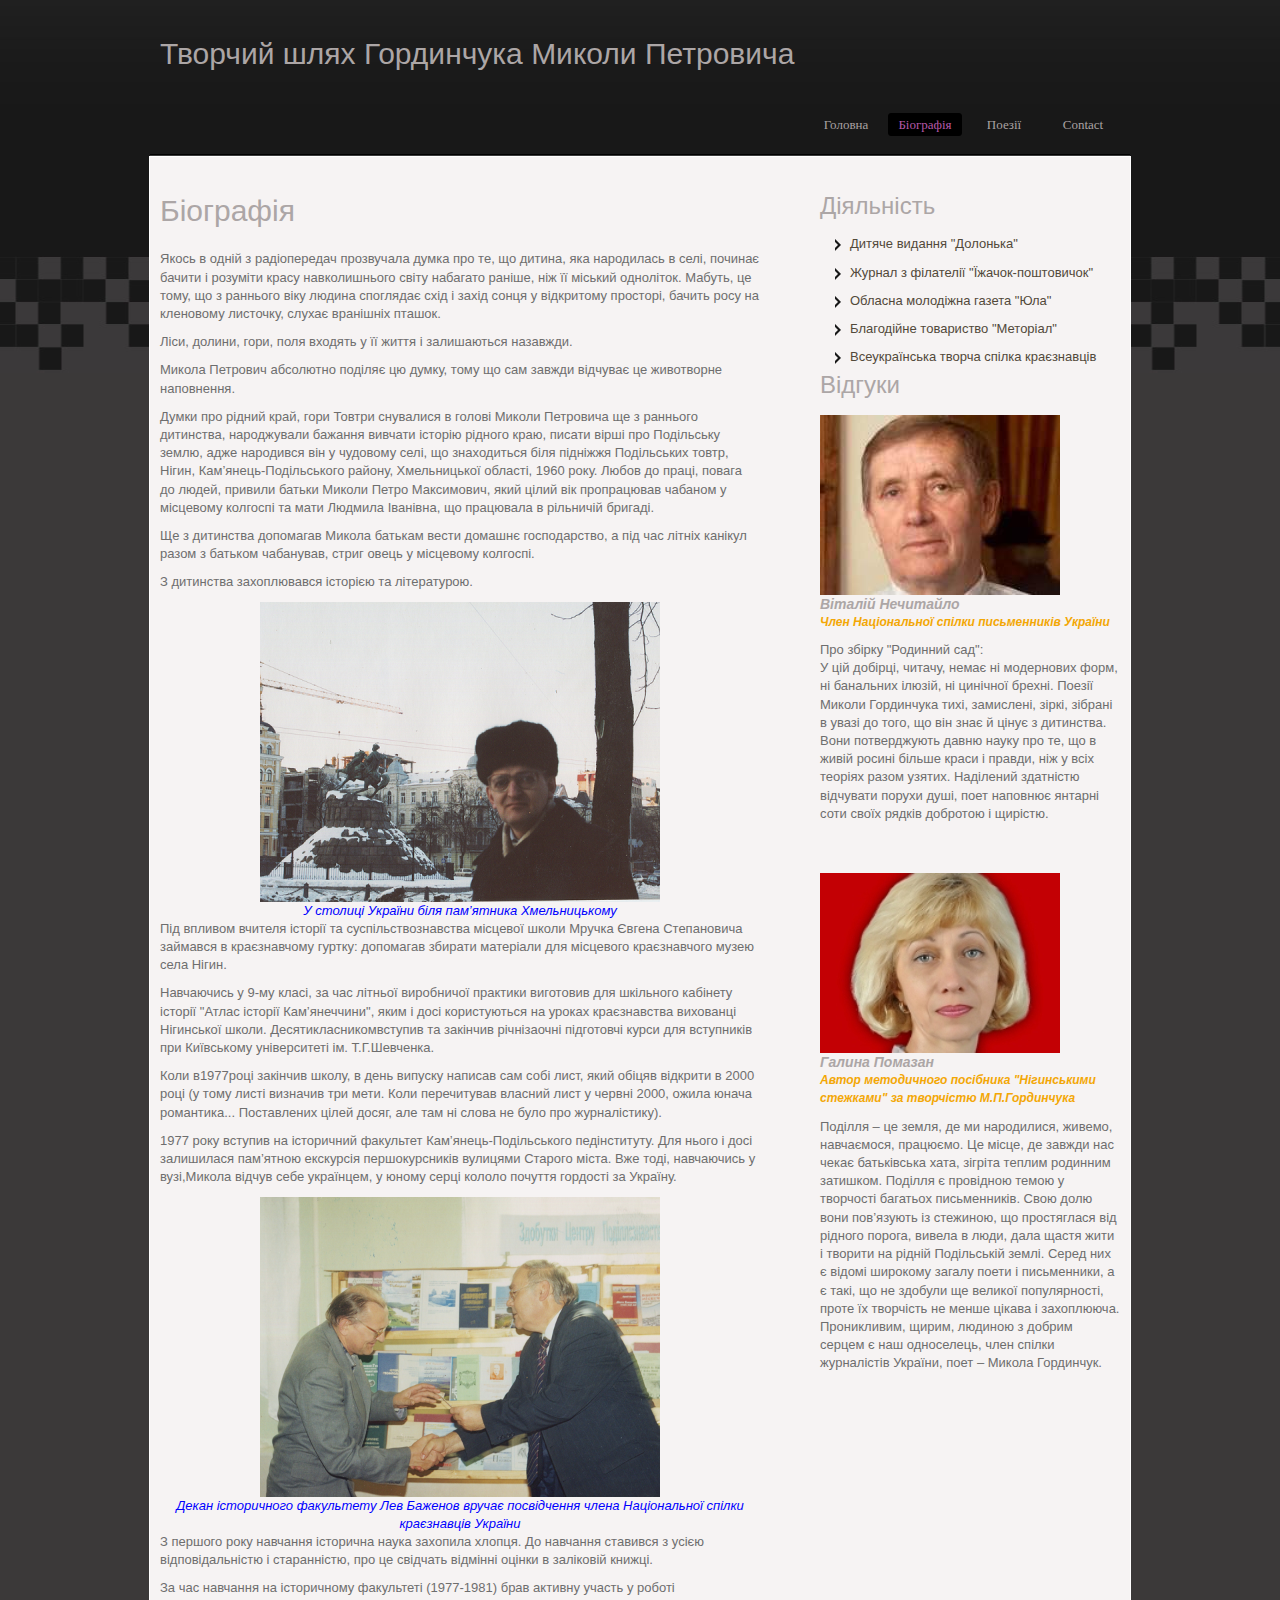
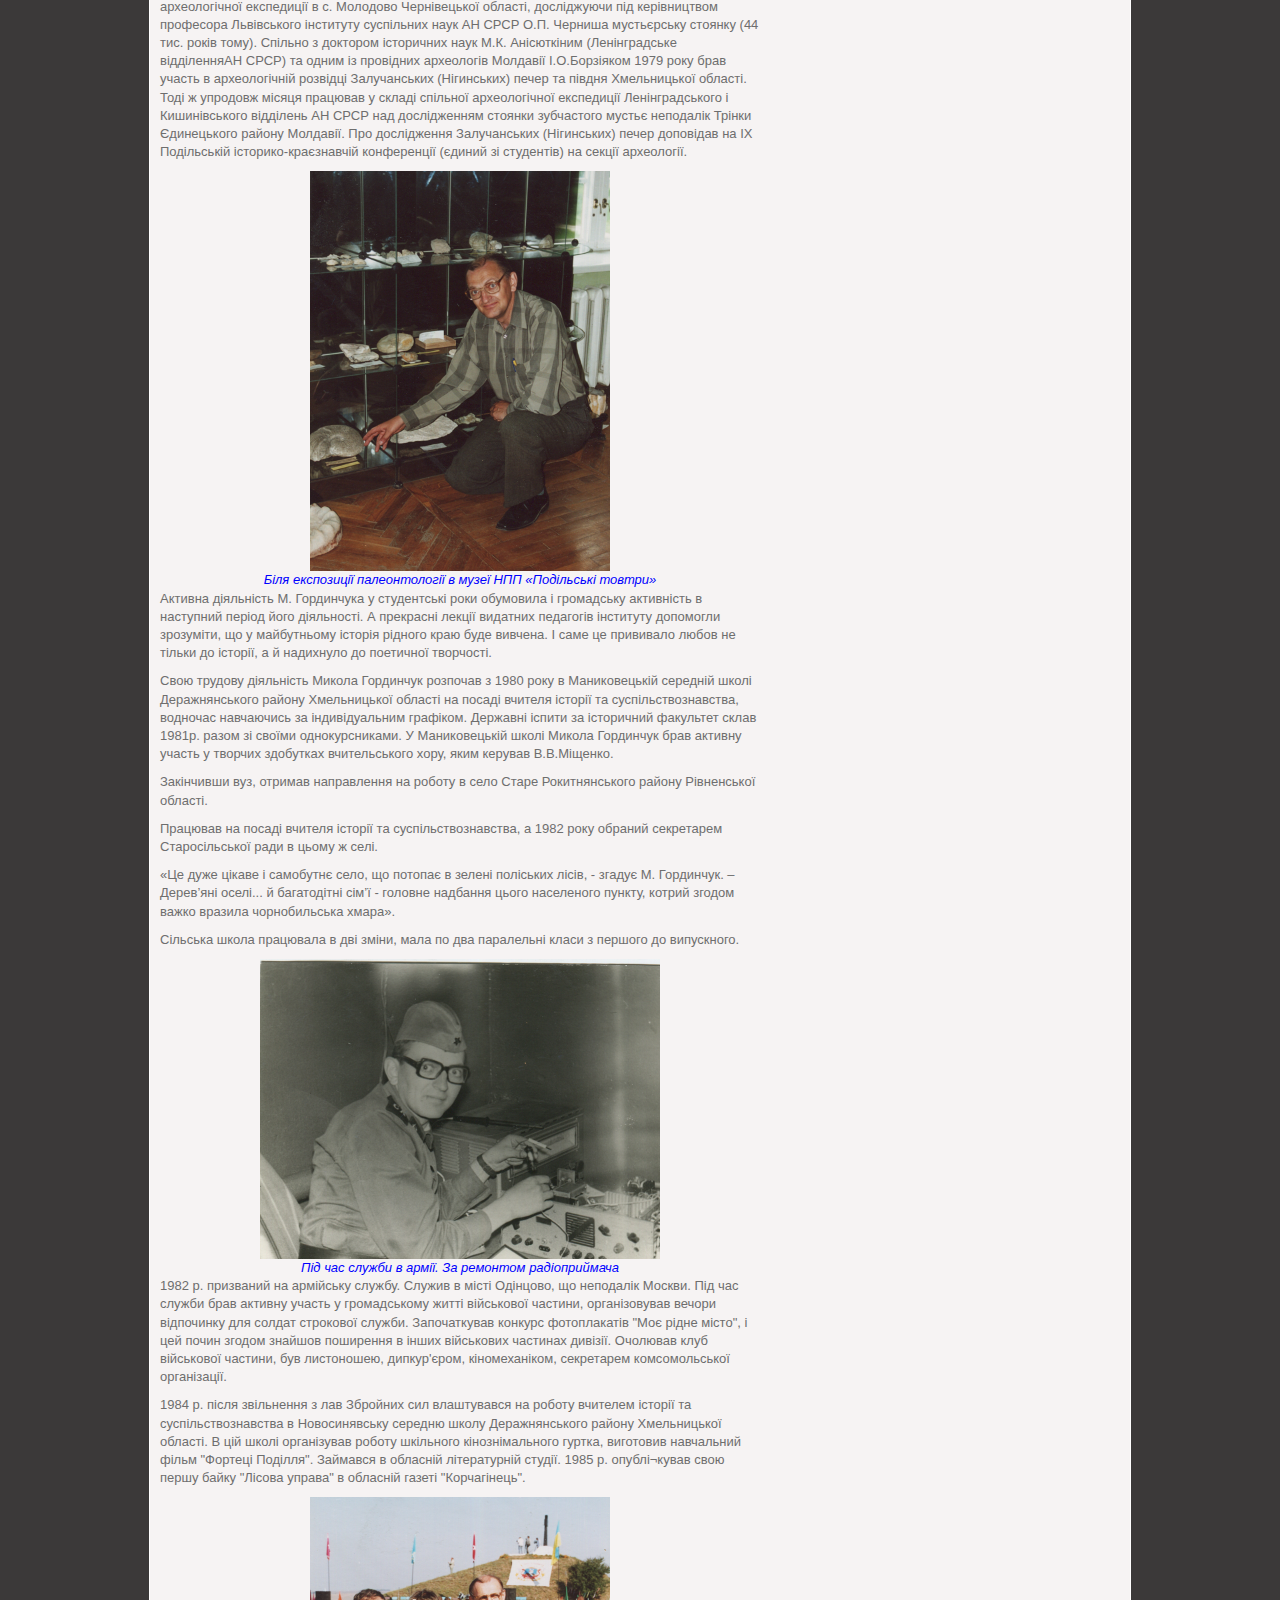
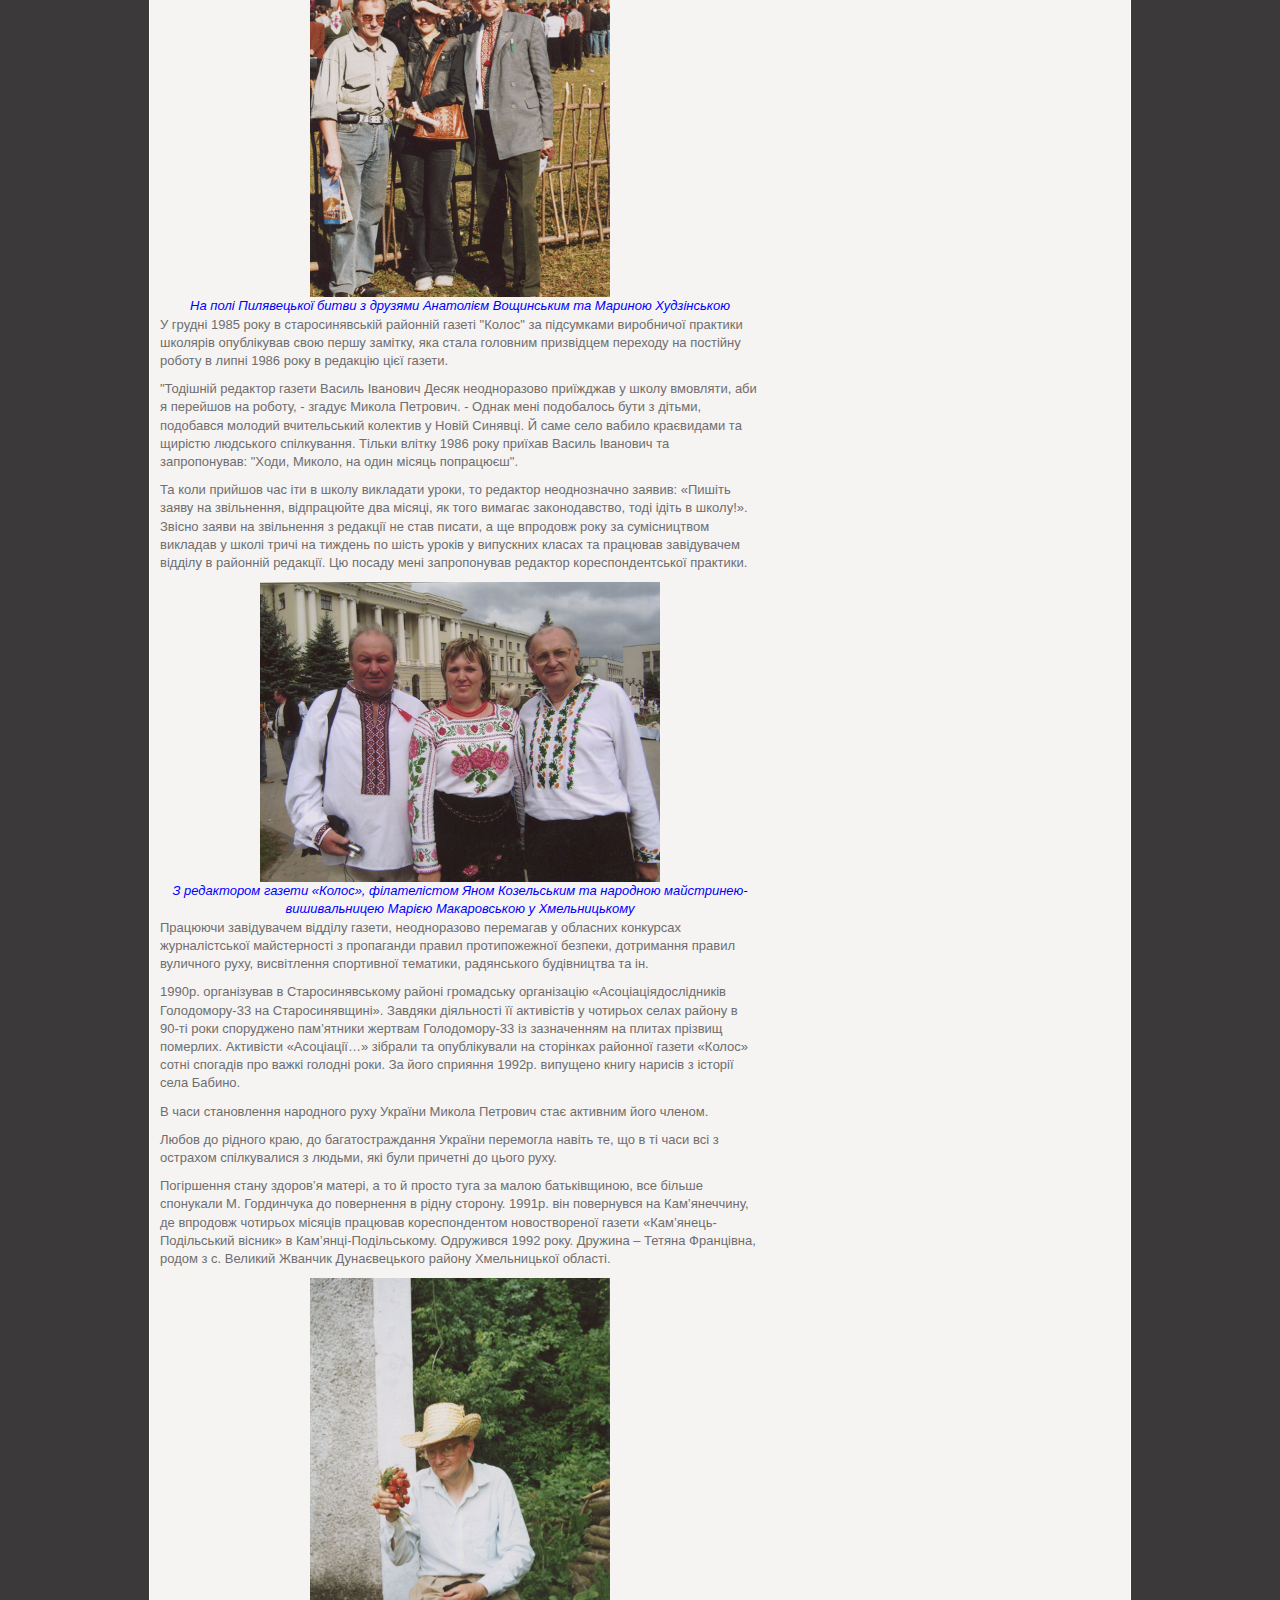
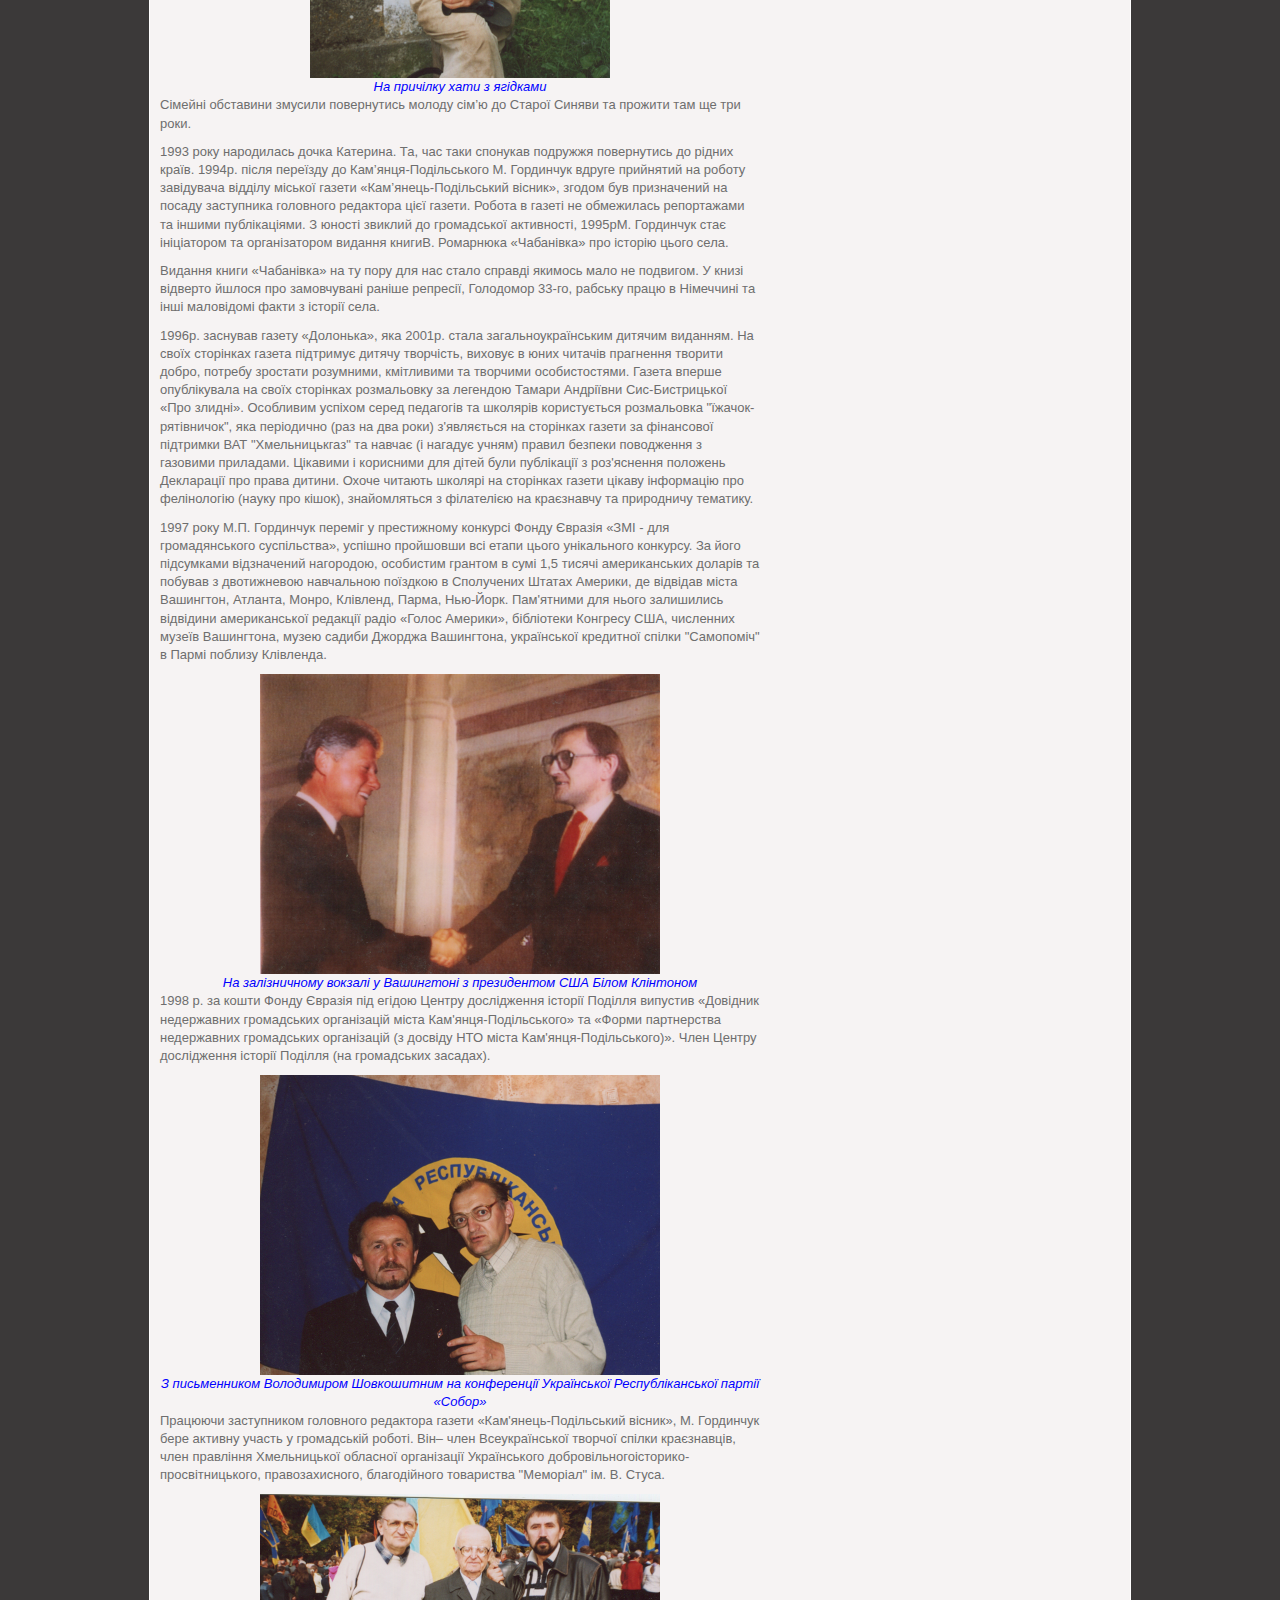
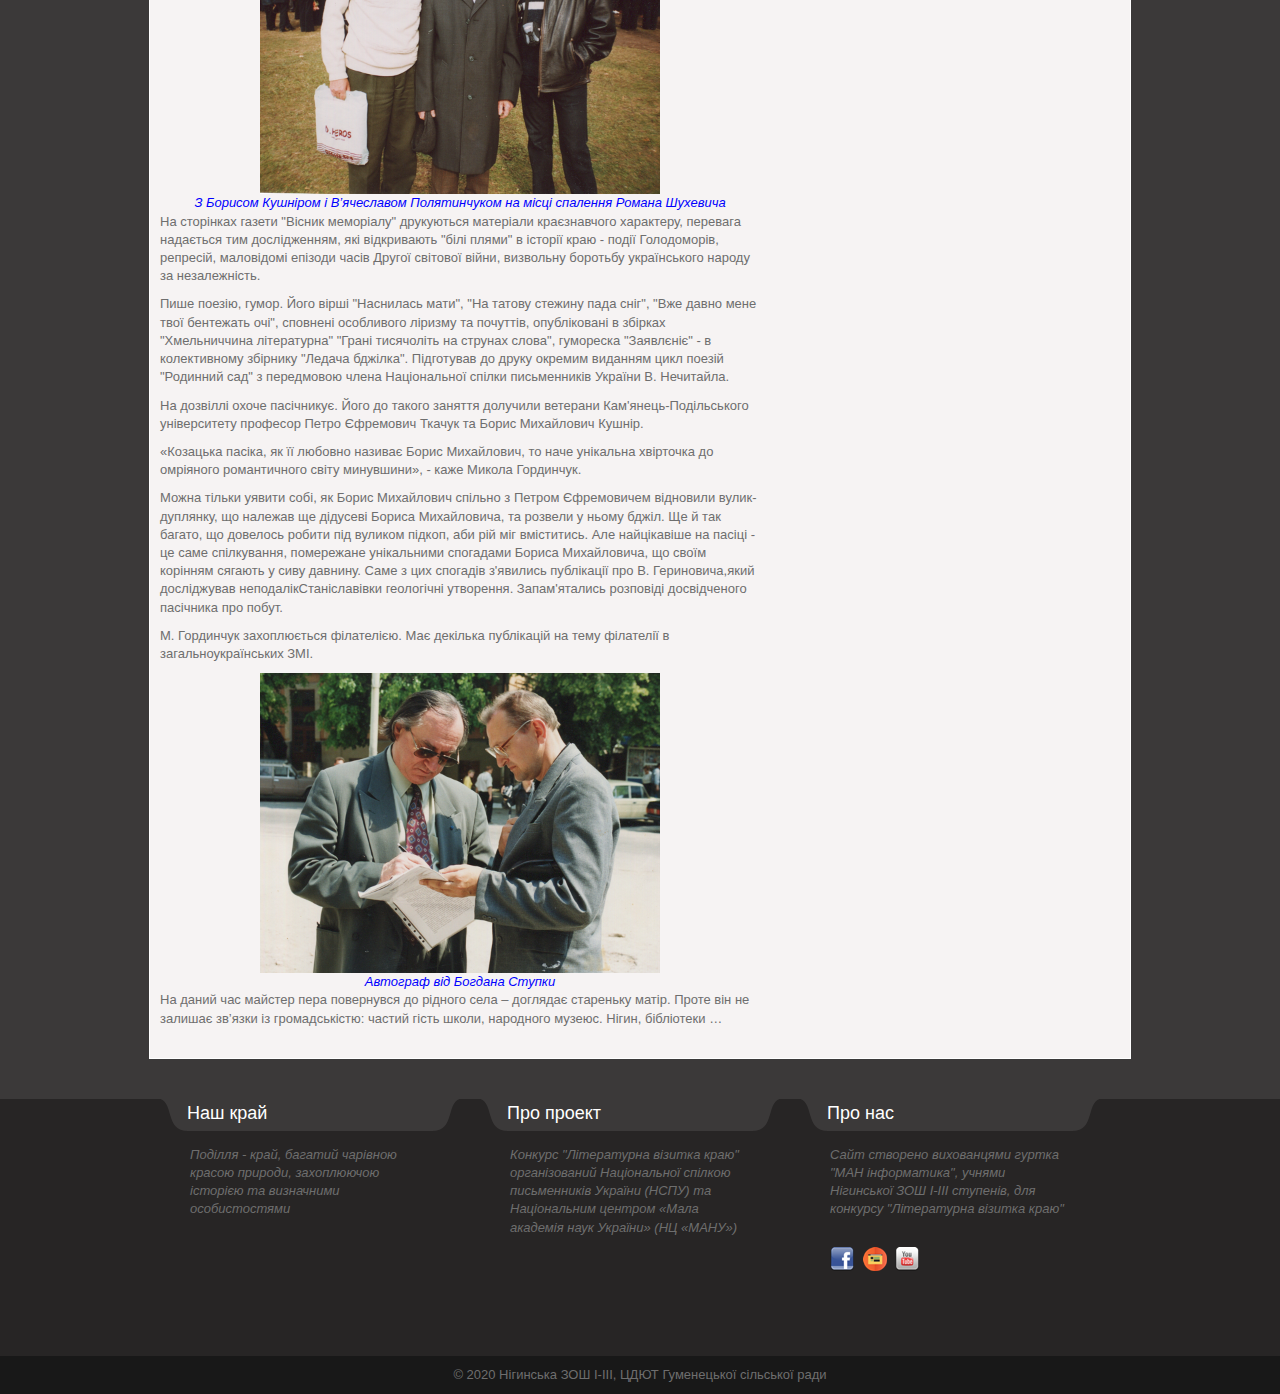
==== biography.html @ 3ac8b20b "init" ====
<!DOCTYPE html PUBLIC "-//W3C//DTD XHTML 1.0 Transitional//EN" "http://www.w3.org/TR/xhtml1/DTD/xhtml1-transitional.dtd">
<html xmlns="http://www.w3.org/1999/xhtml">

<head>
    <meta http-equiv="Content-Type" content="text/html; charset=utf-8" />
    <title>Літературна візитка краю</title>
    <link rel="icon" href="16_122653.png" type="image/x-icon">
    <meta name="keywords" content="" />
    <meta name="description" content="" />
    <link href="css/templatemo_style.css" rel="stylesheet" type="text/css" />
    <!-- templatemo 358 carousel -->
    <!-- 
Carousel Template 
http://www.templatemo.com/preview/templatemo_358_carousel 
-->
    <script type="text/javascript" src="js/jquery-1-4-2.min.js"></script>
    <!--script type="text/javascript" src="/jqueryui/js/jquery-ui-1.7.2.custom.min.js"></script-->
    <script type="text/javascript" src="js/jquery-ui.min.js"></script>
    <script type="text/javascript" src="js/showhide.js"></script>
    <script type="text/JavaScript" src="js/jquery.mousewheel.js"></script>

    <link rel="stylesheet" type="text/css" href="css/ddsmoothmenu.css" />

    <script type="text/javascript" src="js/jquery.min.js"></script>
    <script type="text/javascript" src="js/ddsmoothmenu.js">
        /***********************************************
         * Smooth Navigational Menu- (c) Dynamic Drive DHTML code library (www.dynamicdrive.com)
         * This notice MUST stay intact for legal use
         * Visit Dynamic Drive at http://www.dynamicdrive.com/ for full source code
         ***********************************************/
    </script>

    <script type="text/javascript">
        ddsmoothmenu.init({
            mainmenuid: "templatemo_menu", //menu DIV id
            orientation: 'h', //Horizontal or vertical menu: Set to "h" or "v"
            classname: 'ddsmoothmenu', //class added to menu's outer DIV
            //customtheme: ["#1c5a80", "#18374a"],
            contentsource: "markup" //"markup" or ["container_id", "path_to_menu_file"]
        })
    </script>

</head>

<body id="subpage">

    <div id="templatemo_header_wrapper">
        <div id="site_title">
            <h2>Творчий шлях Гординчука Миколи Петровича</h2>
        </div>
        <div id="templatemo_menu" class="ddsmoothmenu">
            <ul>
                <li><a href="index.html">Головна</a></li>
                <li><a href="biography.html" class="selected">Біографія</a> </li>
                <li><a href="Poesii.html">Поезії</a></li>

                <li><a href="contact.html">Contact</a></li>
            </ul>
            <br style="clear: left" />
        </div>
        <!-- end of templatemo_menu -->
        <div class="cleaner"></div>
    </div>
    <!-- END of templatemo_header_wrapper -->

    <div id="templatemo_main">

        <div id="content">
            <h2>Біографія</h2>
            <p>Якось в одній з радіопередач прозвучала думка про те, що дитина, яка народилась в селі, починає бачити і розуміти красу навколишнього світу набагато раніше, ніж її міський одноліток. Мабуть, це тому, що з раннього віку людина споглядає схід
                і захід сонця у відкритому просторі, бачить росу на кленовому листочку, слухає вранішніх пташок.</p>
            <p>Ліси, долини, гори, поля входять у її життя і залишаються назавжди. </p>
            <p>Микола Петрович абсолютно поділяє цю думку, тому що сам завжди відчуває це животворне наповнення.</p>
            <p> Думки про рідний край, гори Товтри снувалися в голові Миколи Петровича ще з раннього дитинства, народжували бажання вивчати історію рідного краю, писати вірші про Подільську землю, адже народився він у чудовому селі, що знаходиться біля підніжжя
                Подільських товтр, Нігин, Кам’янець-Подільського району, Хмельницької області, 1960 року. Любов до праці, повага до людей, привили батьки Миколи Петро Максимович, який цілий вік пропрацював чабаном у місцевому колгоспі та мати Людмила
                Іванівна, що працювала в рільничій бригаді.</p>
            <p>Ще з дитинства допомагав Микола батькам вести домашнє господарство, а під час літніх канікул разом з батьком чабанував, стриг овець у місцевому колгоспі.</p>
            <p>З дитинства захоплювався історією та літературою.</p>
            <div id="foto"><img src="images/biography/10015.png" width="400" height="300" />
                <figcaption>У столиці України біля пам’ятника Хмельницькому</figcaption>
            </div>
            <p>Під впливом вчителя історії та суспільствознавства місцевої школи Мручка Євгена Степановича займався в краєзнавчому гуртку: допомагав збирати матеріали для місцевого краєзнавчого музею села Нігин.</p>
            <p>Навчаючись у 9-му класі, за час літньої виробничої практики виготовив для шкільного кабінету історії "Атлас історії Кам’янеччини", яким і досі користуються на уроках краєзнавства вихованці Нігинської школи. Десятикласникомвступив та закінчив
                річнізаочні підготовчі курси для вступників при Київському університеті ім. Т.Г.Шевченка.</p>
            <p>Коли в1977році закінчив школу, в день випуску написав сам собі лист, який обіцяв відкрити в 2000 році (у тому листі визначив три мети. Коли перечитував власний лист у червні 2000, ожила юнача романтика... Поставлених цілей досяг, але там ні
                слова не було про журналістику). </p>
            <p>1977 року вступив на історичний факультет Кам’янець-Подільського педінституту. Для нього і досі залишилася пам’ятною екскурсія першокурсників вулицями Старого міста. Вже тоді, навчаючись у вузі,Микола відчув себе українцем, у юному серці кололо
                почуття гордості за Україну.</p>
            <div id="foto"> <img src="images/biography/10017.png" width="400" height="300" />
                <figcaption>Декан історичного факультету Лев Баженов вручає посвідчення члена Національної спілки краєзнавців України</figcaption>
            </div>
            <p>З першого року навчання історична наука захопила хлопця. До навчання ставився з усією відповідальністю і старанністю, про це свідчать відмінні оцінки в заліковій книжці.</p>
            <p> За час навчання на історичному факультеті (1977-1981) брав активну участь у роботі археологічної експедиції в с. Молодово Чернівецької області, досліджуючи під керівництвом професора Львівського інституту суспільних наук АН СРСР О.П. Черниша
                мустьєрську стоянку (44 тис. років тому). Спільно з доктором історичних наук М.К. Анісюткіним (Ленінградське відділенняАН СРСР) та одним із провідних археологів Молдавії І.О.Борзіяком 1979 року брав участь в археологічній розвідці Залучанських
                (Нігинських) печер та півдня Хмельницької області. Тоді ж упродовж місяця працював у складі спільної археологічної експедиції Ленінградського і Кишинівського відділень АН СРСР над дослідженням стоянки зубчастого мустьє неподалік Трінки
                Єдинецького району Молдавії. Про дослідження Залучанських (Нігинських) печер доповідав на ІХ Подільській історико-краєзнавчій конференції (єдиний зі студентів) на секції археології.</p>
            <div id="foto"> <img src="images/biography/10018.png" width="300" height="400" />
                <figcaption>Біля експозиції палеонтології в музеї НПП «Подільські товтри»</figcaption>
            </div>
            <p> Активна діяльність М. Гординчука у студентські роки обумовила і громадську активність в наступний період його діяльності. А прекрасні лекції видатних педагогів інституту допомогли зрозуміти, що у майбутньому історія рідного краю буде вивчена.
                І саме це прививало любов не тільки до історії, а й надихнуло до поетичної творчості.</p>
            <p>Свою трудову діяльність Микола Гординчук розпочав з 1980 року в Маниковецькій середній школі Деражнянського району Хмельницької області на посаді вчителя історії та суспільствознавства, водночас навчаючись за індивідуальним графіком. Державні
                іспити за історичний факультет склав 1981р. разом зі своїми однокурсниками. У Маниковецькій школі Микола Гординчук брав активну участь у творчих здобутках вчительського хору, яким керував В.В.Міщенко.</p>
            <p>Закінчивши вуз, отримав направлення на роботу в село Старе Рокитнянського району Рівненської області.</p>
            <p>Працював на посаді вчителя історії та суспільствознавства, а 1982 року обраний секретарем Старосільської ради в цьому ж селі.</p>
            <p>«Це дуже цікаве і самобутнє село, що потопає в зелені поліських лісів, - згадує М. Гординчук. – Дерев’яні оселі... й багатодітні сім’ї - головне надбання цього населеного пункту, котрий згодом важко вразила чорнобильська хмара».</p>
            <p>Сільська школа працювала в дві зміни, мала по два паралельні класи з першого до випускного.</p>
            <div id="foto"> <img src="images/biography/10019.png" width="400" height="300" />
                <figcaption>Під час служби в армії. За ремонтом радіоприймача</figcaption>
            </div>
            <p>1982 р. призваний на армійську службу. Служив в місті Одінцово, що неподалік Москви. Під час служби брав активну участь у громадському житті військової частини, організовував вечори відпочинку для солдат строкової служби. Започаткував конкурс
                фотоплакатів "Моє рідне місто", і цей почин згодом знайшов поширення в інших військових частинах дивізії. Очолював клуб військової частини, був листоношею, дипкур'єром, кіномеханіком, секретарем комсомольської організації.</p>
            <p>1984 р. після звільнення з лав Збройних сил влаштувався на роботу вчителем історії та суспільствознавства в Новосинявську середню школу Деражнянського району Хмельницької області. В цій школі організував роботу шкільного кінознімального гуртка,
                виготовив навчальний фільм "Фортеці Поділля". Займався в обласній літературній студії. 1985 р. опублі¬кував свою першу байку "Лісова управа" в обласній газеті "Корчагінець".</p>
            <div id="foto"> <img src="images/biography/10028.png" width="300" height="400" />
                <figcaption>На полі Пилявецької битви з друзями Анатолієм Вощинським та Мариною Худзінською</figcaption>
            </div>
            <p>У грудні 1985 року в старосинявській районній газеті "Колос" за підсумками виробничої практики школярів опублікував свою першу замітку, яка стала головним призвідцем переходу на постійну роботу в липні 1986 року в редакцію цієї газети.</p>
            <p>"Тодішній редактор газети Василь Іванович Десяк неодноразово приїжджав у школу вмовляти, аби я перейшов на роботу, - згадує Микола Петрович. - Однак мені подобалось бути з дітьми, подобався молодий вчительський колектив у Новій Синявці. Й
                саме село вабило краєвидами та щирістю людського спілкування. Тільки влітку 1986 року приїхав Василь Іванович та запропонував: "Ходи, Миколо, на один місяць попрацюєш".</p>
            <p>Та коли прийшов час іти в школу викладати уроки, то редактор неоднозначно заявив: «Пишіть заяву на звільнення, відпрацюйте два місяці, як того вимагає законодавство, тоді ідіть в школу!». Звісно заяви на звільнення з редакції не став писати,
                а ще впродовж року за сумісництвом викладав у школі тричі на тиждень по шість уроків у випускних класах та працював завідувачем відділу в районній редакції. Цю посаду мені запропонував редактор кореспондентської практики.
            </p>
            <div id="foto"> <img src="images/biography/10036.png" width="400" height="300" />
                <figcaption>З редактором газети «Колос», філателістом Яном Козельським та народною майстринею-вишивальницею Марією Макаровською у Хмельницькому</figcaption>
            </div>
            <p>Працюючи завідувачем відділу газети, неодноразово перемагав у обласних конкурсах журналістської майстерності з пропаганди правил протипожежної безпеки, дотримання правил вуличного руху, висвітлення спортивної тематики, радянського будівництва
                та ін.</p>
            <p>1990р. організував в Старосинявському районі громадську організацію «Асоціаціядослідників Голодомору-33 на Старосинявщині». Завдяки діяльності її активістів у чотирьох селах району в 90-ті роки споруджено пам’ятники жертвам Голодомору-33 із
                зазначенням на плитах прізвищ померлих. Активісти «Асоціації…» зібрали та опублікували на сторінках районної газети «Колос» сотні спогадів про важкі голодні роки. За його сприяння 1992р. випущено книгу нарисів з історії села Бабино.
            </p>
            <p>В часи становлення народного руху України Микола Петрович стає активним його членом.</p>
            <p>Любов до рідного краю, до багатостраждання України перемогла навіть те, що в ті часи всі з острахом спілкувалися з людьми, які були причетні до цього руху.
            </p>
            <p>Погіршення стану здоров’я матері, а то й просто туга за малою батьківщиною, все більше спонукали М. Гординчука до повернення в рідну сторону. 1991р. він повернувся на Кам’янеччину, де впродовж чотирьох місяців працював кореспондентом новоствореної
                газети «Кам’янець-Подільський вісник» в Кам’янці-Подільському. Одружився 1992 року. Дружина – Тетяна Францівна, родом з с. Великий Жванчик Дунаєвецького району Хмельницької області. </p>
            <div id="foto"> <img src="images/biography/10037.png" width="300" height="400" />
                <figcaption>На причілку хати з ягідками</figcaption>
            </div>
            <p>Сімейні обставини змусили повернутись молоду сім’ю до Старої Синяви та прожити там ще три роки.</p>
            <p>1993 року народилась дочка Катерина. Та, час таки спонукав подружжя повернутись до рідних країв. 1994р. після переїзду до Кам’янця-Подільського М. Гординчук вдруге прийнятий на роботу завідувача відділу міської газети «Кам’янець-Подільський
                вісник», згодом був призначений на посаду заступника головного редактора цієї газети. Робота в газеті не обмежилась репортажами та іншими публікаціями. З юності звиклий до громадської активності, 1995рМ. Гординчук стає ініціатором та організатором
                видання книгиВ. Ромарнюка «Чабанівка» про історію цього села.</p>
            <p>Видання книги «Чабанівка» на ту пору для нас стало справді якимось мало не подвигом. У книзі відверто йшлося про замовчувані раніше репресії, Голодомор 33-го, рабську працю в Німеччині та інші маловідомі факти з історії села.</p>
            <p>1996р. заснував газету «Долонька», яка 2001р. стала загальноукраїнським дитячим виданням. На своїх сторінках газета підтримує дитячу творчість, виховує в юних читачів прагнення творити добро, потребу зростати розумними, кмітливими та творчими
                особистостями. Газета вперше опублікувала на своїх сторінках розмальовку за легендою Тамари Андріївни Сис-Бистрицької «Про злидні». Особливим успіхом серед педагогів та школярів користується розмальовка "їжачок-рятівничок", яка періодично
                (раз на два роки) з'являється на сторінках газети за фінансової підтримки ВАТ "Хмельницькгаз" та навчає (і нагадує учням) правил безпеки поводження з газовими приладами. Цікавими і корисними для дітей були публікації з роз'яснення положень
                Декларації про права дитини. Охоче читають школярі на сторінках газети цікаву інформацію про фелінологію (науку про кішок), знайомляться з філателією на краєзнавчу та природничу тематику.</p>
            <p>1997 року М.П. Гординчук переміг у престижному конкурсі Фонду Євразія «ЗМІ - для громадянського суспільства», успішно пройшовши всі етапи цього унікального конкурсу. За його підсумками відзначений нагородою, особистим грантом в сумі 1,5 тисячі
                американських доларів та побував з двотижневою навчальною поїздкою в Сполучених Штатах Америки, де відвідав міста Вашингтон, Атланта, Монро, Клівленд, Парма, Нью-Йорк. Пам'ятними для нього залишились відвідини американської редакції радіо
                «Голос Америки», бібліотеки Конгресу США, численних музеїв Вашингтона, музею садиби Джорджа Вашингтона, української кредитної спілки "Самопоміч" в Пармі поблизу Клівленда.</p>
            <div id="foto"> <img src="images/biography/10029.png" width="400" height="300" />
                <figcaption>На залізничному вокзалі у Вашингтоні з президентом США Білом Клінтоном</figcaption>
            </div>
            <p>1998 р. за кошти Фонду Євразія під егідою Центру дослідження історії Поділля випустив «Довідник недержавних громадських організацій міста Кам'янця-Подільського» та «Форми партнерства недержавних громадських організацій (з досвіду НТО міста
                Кам'янця-Подільського)». Член Центру дослідження історії Поділля (на громадських засадах).</p>
            <div id="foto"> <img src="images/biography/10030.png" width="400" height="300" />
                <figcaption>З письменником Володимиром Шовкошитним на конференції Української Республіканської партії «Собор»</figcaption>
            </div>
            <p>Працюючи заступником головного редактора газети «Кам'янець-Подільський вісник», М. Гординчук бере активну участь у громадській роботі. Він‒ член Всеукраїнської творчої спілки краєзнавців, член правління Хмельницької обласної організації Українського
                добровільногоісторико-просвітницького, правозахисного, благодійного товариства "Меморіал" ім. В. Стуса.</p>
            <div id="foto"> <img src="images/biography/10031.png" width="400" height="300" />
                <figcaption>З Борисом Кушніром і В’ячеславом Полятинчуком на місці спалення Романа Шухевича</figcaption>
            </div>
            <p>На сторінках газети "Вісник меморіалу" друкуються матеріали краєзнавчого характеру, перевага надається тим дослідженням, які відкривають "білі плями" в історії краю - події Голодоморів, репресій, маловідомі епізоди часів Другої світової війни,
                визвольну боротьбу українського народу за незалежність.</p>
            <p>Пише поезію, гумор. Його вірші "Наснилась мати", "На татову стежину пада сніг", "Вже давно мене твої бентежать очі", сповнені особливого ліризму та почуттів, опубліковані в збірках "Хмельниччина літературна" "Грані тисячоліть на струнах слова",
                гумореска "Заявлєніє" - в колективному збірнику "Ледача бджілка". Підготував до друку окремим виданням цикл поезій "Родинний сад" з передмовою члена Національної спілки письменників України В. Нечитайла.</p>
            <p>На дозвіллі охоче пасічникує. Його до такого заняття долучили ветерани Кам'янець-Подільського університету професор Петро Єфремович Ткачук та Борис Михайлович Кушнір.</p>
            <p>«Козацька пасіка, як її любовно називає Борис Михайлович, то наче унікальна хвірточка до омріяного романтичного світу минувшини», - каже Микола Гординчук.</p>
            <p>Можна тільки уявити собі, як Борис Михайлович спільно з Петром Єфремовичем відновили вулик-дуплянку, що належав ще дідусеві Бориса Михайловича, та розвели у ньому бджіл. Ще й так багато, що довелось робити під вуликом підкоп, аби рій міг вміститись.
                Але найцікавіше на пасіці - це саме спілкування, помережане унікальними спогадами Бориса Михайловича, що своїм корінням сягають у сиву давнину. Саме з цих спогадів з'явились публікації про В. Гериновича,який досліджував неподалікСтаніславівки
                геологічні утворення. Запам'ятались розповіді досвідченого пасічника про побут.</p>
            <p>М. Гординчук захоплюється філателією. Має декілька публікацій на тему філателії в загальноукраїнських ЗМІ.</p>
            <div id="foto"> <img src="images/biography/10034.png" width="400" height="300" />
                <figcaption>Автограф від Богдана Ступки</figcaption>
            </div>
            <p>На даний час майстер пера повернувся до рідного села – доглядає стареньку матір. Проте він не залишає зв’язки із громадськістю: частий гість школи, народного музеюс. Нігин, бібліотеки …</p>


        </div>
        <div id="sidebar">
            <h3>Діяльність</h3>
            <ul class="templatemo_list">
                <li><a href="#">Дитяче видання "Долонька"</a></li>
                <li><a href="#">Журнал з філателії "Їжачок-поштовичок"</a></li>
                <li><a href="#">Обласна молодіжна газета "Юла"</a></li>
                <li><a href="#">Благодійне товариство "Меторіал"</a></li>
                <li><a href="#">Всеукраїнська творча спілка краєзнавців</a></li>
            </ul>


            <div class="about_box">
                <h3>Відгуки</h3>
                <img src="images/Нечитайло.jpg" alt="Нечитайло" />

                <h4>Віталій Нечитайло</h4>
                <p class="position">Член Національної спілки письменників України</p>
                <p>Про збірку "Родинний сад": <br/> У цій добірці, читачу, немає ні модернових форм, ні банальних ілюзій, ні цинічної брехні. Поезії Миколи Гординчука тихі, замислені, зіркі, зібрані в увазі до того, що він знає й цінує з дитинства. Вони
                    потверджують давню науку про те, що в живій росині більше краси і правди, ніж у всіх теоріях разом узятих. Наділений здатністю відчувати порухи душі, поет наповнює янтарні соти своїх рядків добротою і щирістю.
                </p>
                <div class="cleaner"></div>
            </div>
            <div class="about_box">
                <img src="images/Помазан.jpg" alt="Помазан" />
                <h4>Галина Помазан</h4>
                <p class="position">Автор методичного посібника "Нігинськими стежками" за творчістю М.П.Гординчука</p>
                <p>Поділля – це земля, де ми народилися, живемо, навчаємося, працюємо. Це місце, де завжди нас чекає батьківська хата, зігріта теплим родинним затишком. Поділля є провідною темою у творчості багатьох письменників. Свою долю вони пов’язують
                    із стежиною, що простяглася від рідного порога, вивела в люди, дала щастя жити і творити на рідній Подільській землі. Серед них є відомі широкому загалу поети і письменники, а є такі, що не здобули ще великої популярності, проте їх
                    творчість не менше цікава і захоплююча. Проникливим, щирим, людиною з добрим серцем є наш односелець, член спілки журналістів України, поет – Микола Гординчук.
                </p>
                <div class="cleaner"></div>
            </div>


        </div>
        <!-- end of sidebar -->

        <div class="cleaner"></div>
    </div>
    <!-- END of templatemo_main -->

    <div id="templatemo_bottom_wrapper">
        <div id="templatemo_bottom">
            <div class="col one_third">
                <h4><span></span>Наш край</h4>
                <div class="bottom_box">
                    <p><i>Поділля - край, багатий чарівною красою природи, захоплюючою історією та визначними особистостями</i></p>
                </div>
            </div>
            <div class="col one_third">
                <h4><span></span>Про проект</h4>
                <div class="bottom_box">
                    <p> <i>Конкурс "Літературна візитка краю" організований Національної спілкою письменників України (НСПУ) та Національним центром «Мала академія наук України» (НЦ «МАНУ»)</i></p>
                </div>
            </div>
            <div class="col one_third no_margin_right">
                <h4><span></span>Про нас</h4>
                <div class="bottom_box">
                    <p><em>Сайт створено вихованцями гуртка "МАН інформатика", учнями Нігинської ЗОШ І-ІІІ ступенів,  для конкурсу "Літературна візитка краю"</em></p><br />
                    <div class="footer_social_button">
                        <a href="https://www.facebook.com/nigynschool/"><img src="images/facebook.png" title="facebook" alt="facebook" /></a>
                        <a href="http://nigynschool.pp.ua/"><img src="images/website.png" title="website" alt="website" /></a>
                        <a href="https://www.youtube.com/channel/UCG_VWEC6BAWhOvsT7ic1M4w/"><img src="images/youtube.png" title="youtube" alt="youtube" /></a>

                    </div>
                </div>
            </div>

            <div class="cleaner"></div>
        </div>
        <!-- END of tempatemo_bottom -->
    </div>
    <!-- END of tempatemo_bottom_wrapper -->

    <div id="templatemo_footer_wrapper">
        <div id="templatemo_footer">
            © 2020 Нігинська ЗОШ І-ІІІ, ЦДЮТ Гуменецької сільської ради
            <!-- Credit: www.templatemo.com -->
        </div>
        <!-- END of templatemo_footer_wrapper -->
    </div>
    <!-- END of templatemo_footer -->

</body>

</html>
---- css/templatemo_style.css ----
/* 
Carousel Template 
http://www.templatemo.com/preview/templatemo_358_carousel 
*/

body {
    margin: 0;
    padding: 0;
    color: #6e6e6e;
    font-family: Tahoma, Geneva, sans-serif;
    font-size: 13px;
    line-height: 1.4em;
    background-color: #3b3939;
    background-repeat: repeat-x;
    background-position: top;
}

#home {
    background-image: url(../images/templatemo_bg_homepage.jpg);
}

#subpage {
    background-image: url(../images/templatemo_bg_subpage.jpg);
}

a,
a:link,
a:visited {
    color: #7f0d0d;
    font-weight: normal;
    text-decoration: none;
}

a:hover {
    text-decoration: underline;
}

a.more {
    display: inline-block;
    padding-left: 12px;
    background: url(../images/templatemo_list.png) no-repeat 0 4px;
}

p {
    margin: 0 0 10px 0;
    padding: 0;
}

img {
    border: none;
}

blockquote {
    font-style: italic;
    margin: 0 0 0 10px;
}

cite {
    font-weight: bold;
    color: #000;
}

cite a,
cite a:link,
cite a:visited {
    font-size: 12px;
    text-decoration: none;
    font-style: normal;
}

cite span {
    font-weight: 400;
    color: #7f0d0d;
}

h1,
h2,
h3,
h4,
h5,
h6 {
    color: #aca6a6;
    font-weight: normal;
}

h1 {
    font-size: 48px;
    margin: 0 0 30px;
    padding: 5px 0
}

h2 {
    font-size: 30px;
    margin: 0 0 25px;
    padding: 5px 0
}

h3 {
    font-size: 24px;
    margin: 0 0 20px;
    padding: 0;
}

h4 {
    font-size: 18px;
    margin: 0 0 15px;
    padding: 0;
}

h5 {
    font-size: 16px;
    margin: 0 0 10px;
    padding: 0;
}

h6 {
    font-size: 12px;
    margin: 0 0 5px;
    padding: 0;
}

.cleaner {
    clear: both
}

.h10 {
    height: 10px
}

.h20 {
    height: 20px
}

.h30 {
    height: 30px
}

.h40 {
    height: 40px
}

.h50 {
    height: 50px
}

.divider {
    margin-bottom: 40px;
    padding-bottom: 20px;
    background: url(../images/templatemo_divider.png) repeat-x bottom;
}

.image_fl {
    float: left;
    margin: 3px 20px 5px 0
}

.image_fr {
    float: right;
    margin: 3px 0 5px 20px
}

.float_l {
    float: left
}

.float_r {
    float: right
}

.templatemo_list {
    margin: 10px 0 10px 15px;
    padding: 0;
    list-style: none;
}

.templatemo_list li {
    color: #52493a;
    margin: 0 0 10px 0;
    padding: 0 5px 0 15px;
    background: url(../images/templatemo_list.png) no-repeat scroll 0 4px;
}

.templatemo_list li a {
    color: #52493a;
    font-weight: normal;
}

.templatemo_list li a:hover {
    color: #52493a;
}

#templatemo_header_wrapper {
    width: 960px;
    margin: 0 auto;
    padding: 40px 10px 20px;
    background: url(../images/templatemo_header_dividier.png) repeat-x bottom
}

#templatemo_slider {
    width: 960px;
    margin: 0 auto;
    padding: 0 10px 10px;
}

#templatemo_main {
    width: 960px;
    margin: 0 auto;
    padding: 40px 10px 20px;
    background: #f6f3f3;
    border: 1px solid #fff;
    margin-bottom: 40px;
}

#content {
    float: left;
    width: 600px;
    padding-right: 20px;
}

#sidebar {
    float: right;
    width: 300px;
}

#templatemo_bottom_wrapper {
    width: 100%;
    background: #272525;
}

#templatemo_bottom {
    width: 960px;
    margin: 0 auto;
    padding: 0 10px 20px;
}

#templatemo_footer_wrapper {
    width: 100%;
    background: #181818;
}

#templatemo_footer {
    width: 960px;
    margin: 0 auto;
    padding: 10px;
    text-align: center;
}

#templatemo_footer a {
    color: #6e6e6e;
}

#site_title {
    float: left;
    padding-right: 50px;
}

#site_title h1 {
    margin: 0;
    padding: 0;
    color: #aca6a6;
}

#site_title h1 a {
    display: block;
    font-size: 12px;
    width: 150px;
    height: 45px;
    color: #acacac;
    text-indent: -10000px;
    background: url(../images/templatemo_logo.png) no-repeat center left;
}

#templatemo_menu {
    float: right
}

#slider-left-but {
    display: block;
    width: 30px;
    height: 30px;
    border: none;
    background: url(../images/templatemo_slider_left.png);
    margin-right: 10px;
}

#slider-right-but {
    display: block;
    width: 30px;
    height: 30px;
    border: none;
    background: url(../images/templatemo_slider_right.png);
}

.rp_pp {
    margin-bottom: 10px;
    padding-bottom: 10px;
    border-bottom: 1px dotted #ced4dc;
}

.rp_pp img {
    float: left;
    margin-right: 15px;
    border: 3px solid #fff;
}

.rp_pp p {
    font-size: 10px;
}

.about_box {
    clear: both;
    margin-bottom: 40px;
}

.about_box img {
    float: left;
    margin-right: 40px;
}

.about_box h4 {
    font-size: 14px;
    font-weight: bold;
    font-style: italic;
    margin-bottom: 0px;
}

p.position {
    color: #f3a706;
    font-weight: bold;
    font-size: 12px;
    font-style: italic;
    margin-bottom: 10px;
}

.recent_post {
    margin: 0;
    padding: 0;
    list-style: none;
}

.recent_post li {
    margin: 0 0 15px;
    padding: 0 0 15px;
    font-size: 11px;
    border-bottom: 1px solid #ccc;
}

.recent_post li a {
    display: block;
    font-weight: 700;
}

.post {
    clear: both;
    margin-bottom: 60px;
}

.post img {
    margin-bottom: 10px;
}

.post h2.home {
    color: #ba8c00;
    font-size: 18px;
    margin-bottom: 0;
}

.post h2 {
    margin-bottom: 0;
    line-height: 38px;
    border-bottom: 1px solid #999;
    margin-bottom: 20px;
}

.post .meta {
    font-size: 10px;
    margin-bottom: 20px;
    border: 1px solid #ccc;
    border-left: none;
    border-right: none;
}

.post .meta span {
    float: left;
    display: block;
    margin-right: 20px;
    padding: 5px 0 5px 30px;
}

.post .meta span.admin {
    background: url(../images/agent.png) no-repeat;
}

.post .meta span.date {
    background: url(../images/calendar.png) no-repeat;
}

.post .meta span.tag {
    background: url(../images/tag.png) no-repeat;
}

.post .meta span.comment {
    background: url(../images/chat.png) no-repeat;
}

.post .meta span.more_but {
    float: right;
}

.post .meta span.more_but a {
    color: #7f0d0d;
}

.post .meta a,
.post .meta strong {
    color: #7b7b7b;
    font-weight: 700;
}

#comment_section {
    clear: both;
    margin-bottom: 60px;
    width: 538px;
}

.first_level {
    margin: 0;
    padding: 0;
}

.comments {
    list-style: none;
}

.comments li {
    margin-bottom: 10px;
    list-style: none;
}

.comments li .commentbox1 {
    border: 1px solid #d7cfbe;
}

.comments li .commentbox2 {
    border: 1px solid #ccc;
}

.comments li .comment_box {
    clear: both;
    width: 100%;
    padding: 10px 30px 20px 30px;
    margin-bottom: 40px;
}

.comment_box .gravatar {
    float: left;
    width: 75px;
    margin-right: 30px;
}

.comment_box .gravatar img {
    width: 75px;
    height: 75px;
}

.comment_box .comment_text {}

.comment_box .comment_text p {
    margin: 0;
}

.comment_text .comment_author {
    font-size: 14px;
    font-weight: bold;
    color: #7f0d0d;
    margin-bottom: 10px;
}

.comment_text .date {
    font-size: 12px;
    font-weight: normal;
    color: #7b7b7b;
    padding-left: 10px;
}

.comment_text .time {
    font-size: 12px;
    font-weight: normal;
    color: #7b7b7b;
    padding-left: 10px;
}

.comment_text .reply a {
    display: block;
    clear: both;
    float: right;
    color: #444;
    font-weight: 700;
}

#comment_form {
    clear: both;
}

#comment_form h3 {
    font-size: 20px;
    border-bottom: 1px solid #1b1b1b;
    margin-bottom: 15px;
    padding-bottom: 10px;
}

#comment_form form {}

#comment_form textarea {
    color: #000;
    background: #fff;
    border: 1px solid #ccc;
    height: 150px;
    padding: 5px;
    width: 360px;
    font-family: Tahoma, Geneva, sans-serif;
    font-size: 12px;
    margin-top: 5px;
}

#comment_form .form_row {
    width: 100%;
    margin-bottom: 15px;
}

#comment_form form input {
    color: #000;
    padding: 5px;
    width: 200px;
    background: #fff;
    border: 1px solid #ccc;
    font-family: Tahoma, Geneva, sans-serif;
    font-size: 12px;
    margin-top: 5px;
}

#comment_form .submit_btn {
    width: 80px;
    height: 30px;
    color: #000;
    background: #fff;
    border: 1px solid #ccc;
}

.gallery_box {
    margin-bottom: 40px;
}

.gallery_box img {
    margin-bottom: 10px;
}

.gallery_box h3 {
    font-size: 18px;
    font-weight: 700;
    margin-bottom: 20;
}

.gallery_box p {
    font-size: 11px;
}

.testimonial {
    padding: 0 0 20px 20px;
    margin-bottom: 30px;
    border-bottom: 1px dotted #ced4dc;
    display: block;
    text-align: center;
}

#contact_form {
    padding: 0;
    width: 410px;
    margin-bottom: 40px;
}

#contact_form form {
    margin: 0px;
    padding: 0px;
}

#contact_form form .input_field {
    width: 270px;
    padding: 5px;
    color: #333;
    background: #fff;
    border: 1px solid #dedede;
    font-family: Tahoma, Geneva, sans-serif;
    font-size: 12px;
    margin-top: 5px;
}

#contact_form form label {
    display: block;
    width: 100px;
    margin-right: 12px;
    font-size: 12px;
}

#contact_form form textarea {
    width: 398px;
    height: 200px;
    padding: 5px;
    color: #333;
    background: #fff;
    border: 1px solid #dedede;
    font-family: Tahoma, Geneva, sans-serif;
    font-size: 12px;
    margin-top: 5px;
}

#contact_form form .submit_btn {
    display: block;
    width: 80px;
    height: 25px;
    background: url(../images/templatemo_button_02.png);
    border: 1px solid #bb4d17;
    color: #fff;
    font-size: 13px;
    border: none;
    margin: 10px 0px;
}

#templatemo_bottom h4 {
    display: block;
    position: relative;
    height: 27px;
    padding-top: 5px;
    margin-left: 27px;
    color: #fff;
    background: url(../images/templatemo_footer_header_right.png) no-repeat right
}

#templatemo_bottom h4 span {
    position: absolute;
    top: 0;
    left: -27px;
    width: 27px;
    height: 32px;
    background: url(../images/templatemo_footer_header_left.png) no-repeat left;
}

#templatemo_bottom .bottom_box {
    padding: 0 30px;
}

#templatemo_bottom a {
    color: #aca6a6;
}

.footer_list {
    margin: 0;
    padding: 0;
    list-style: none;
}

.footer_list li {
    margin: 0 0 5px;
    padding: 0 0 5px;
    border-bottom: 1px dotted #313030;
}

.footer_list li a {
    color: #aca6a6;
}

.twitter_post {
    margin: 0;
    padding: 0;
    list-style: none;
}

.twitter_post li {
    margin: 0 0 10px;
    padding: 0 0 7px;
    border-bottom: 1px dotted #313030;
}

.footer_social_button {
    clear: both;
    margin-bottom: 40px;
}

.footer_social_button a {
    margin-right: 5px;
}

.col {
    float: left;
    margin: 0 20px 20px 0;
}

.half {
    width: 450px;
}

#sidebar,
.one_third {
    width: 300px;
}

.two-third {
    width: 620px;
}

.padding_right {
    padding-right: 20px;
}

.one_fourth {
    width: 220px;
}

.no_margin_right {
    margin-right: 0;
}

.last_box {
    margin-bottom: 0;
    background: none;
}

.pagging {
    margin: 0 0 20px;
    padding: 0;
}

.pagging ul {
    margin: 0;
    padding: 0;
    list-style: none;
}

.pagging ul li {
    margin: 0;
    padding: 0;
    display: inline;
}

.pagging ul li a {
    float: left;
    display: block;
    color: #333;
    text-decoration: none;
    margin-right: 5px;
    padding: 5px 10px;
    background: #fff;
    border: 1px solid #ccc;
}

.pagging ul li a:hover {
    background: #7f0d0d;
    border: 1px solid #fff;
    color: #fff;
}

figcaption {
    text-align: center;
    font-style: italic;
    color: blue;
}

#foto {
    text-align: center;
}
---- css/ddsmoothmenu.css ----
.ddsmoothmenu {
    margin-top: 20px
}

.ddsmoothmenu ul {
    z-index: 100;
    margin: 0;
    padding: 0;
    list-style-type: none;
}


/*Top level list items*/

.ddsmoothmenu ul li {
    position: relative;
    display: inline;
    float: left;
}


/*Top level menu link items style*/

.ddsmoothmenu ul li a {
    display: block;
    height: 23px;
    width: 74px;
    margin-left: 5px;
    line-height: 23px;
    font-size: 13px;
    font-family: Georgia, "Times New Roman", Times, serif;
    color: #a9a2a2;
    text-align: center;
    text-decoration: none;
    font-weight: 400;
    outline: none;
}

* html .ddsmoothmenu ul li a {
    /*IE6 hack to get sub menu links to behave correctly*/
    display: inline-block;
}

.ddsmoothmenu ul li a.selected,
.ddsmoothmenu ul li a:hover {
    /*CSS class that's dynamically added to the currently active menu items' LI A element*/
    color: rgb(182, 88, 169);
    background: url(../images/templatemo_menu_hover.png)
}


/*1st sub level menu*/

.ddsmoothmenu ul li ul {
    position: absolute;
    width: 160px;
    margin: 10px 0 0 5px;
    left: 0;
    display: none;
    /*collapse all sub menus to begin with*/
    visibility: hidden;
    background: url(../images/templatemo_smm.png) repeat-y
}

.ddsmoothmenu ul li ul span.top {
    position: absolute;
    width: 160px;
    height: 5px;
    top: -5px;
    left: 0;
    background: url(../images/templatemo_smt.png) no-repeat;
}

.ddsmoothmenu ul li ul span.bottom {
    position: absolute;
    width: 160px;
    height: 5px;
    bottom: -5px;
    left: 0;
    background: url(../images/templatemo_smb.png) no-repeat;
}


/*Sub level menu list items (undo style from Top level List Items)*/

.ddsmoothmenu ul li ul li {
    display: list-item;
    float: none;
}


/*All subsequent sub menu levels vertical offset after 1st level sub menu */

.ddsmoothmenu ul li ul li ul {
    top: 0;
}


/* Sub level menu links style */

.ddsmoothmenu ul li ul li a {
    font-weight: 500;
    width: 140px;
    /*width of sub menus*/
    height: 28px;
    line-height: 28px;
    margin: 0 10px;
    font-size: 12px;
    text-align: left;
    background: none;
    color: #a9a2a2;
    border-bottom: 1px solid #151515
}

.ddsmoothmenu ul li ul li .last {
    border-bottom: none;
}

.ddsmoothmenu ul li ul li a.selected,
.ddsmoothmenu ul li ul li a:hover {
    color: #f00;
    width: 129px;
    margin-left: 11px;
    background: none;
}


/* Holly Hack for IE \*/

* html .ddsmoothmenu {
    height: 1%;
}


/*Holly Hack for IE7 and below*/


/* ######### CSS classes applied to down and right arrow images  ######### */

.downarrowclass {
    position: absolute;
    top: 12px;
    right: 7px;
}

.rightarrowclass {
    position: absolute;
    top: 6px;
    right: 5px;
}


/* ######### CSS for shadow added to sub menus  ######### */

.ddshadow {
    position: absolute;
    left: 0;
    top: 0;
    width: 0;
    height: 0;
}

.toplevelshadow {
    /*shadow opacity. Doesn't work in IE*/
    opacity: 0.5;
}


/* menu */
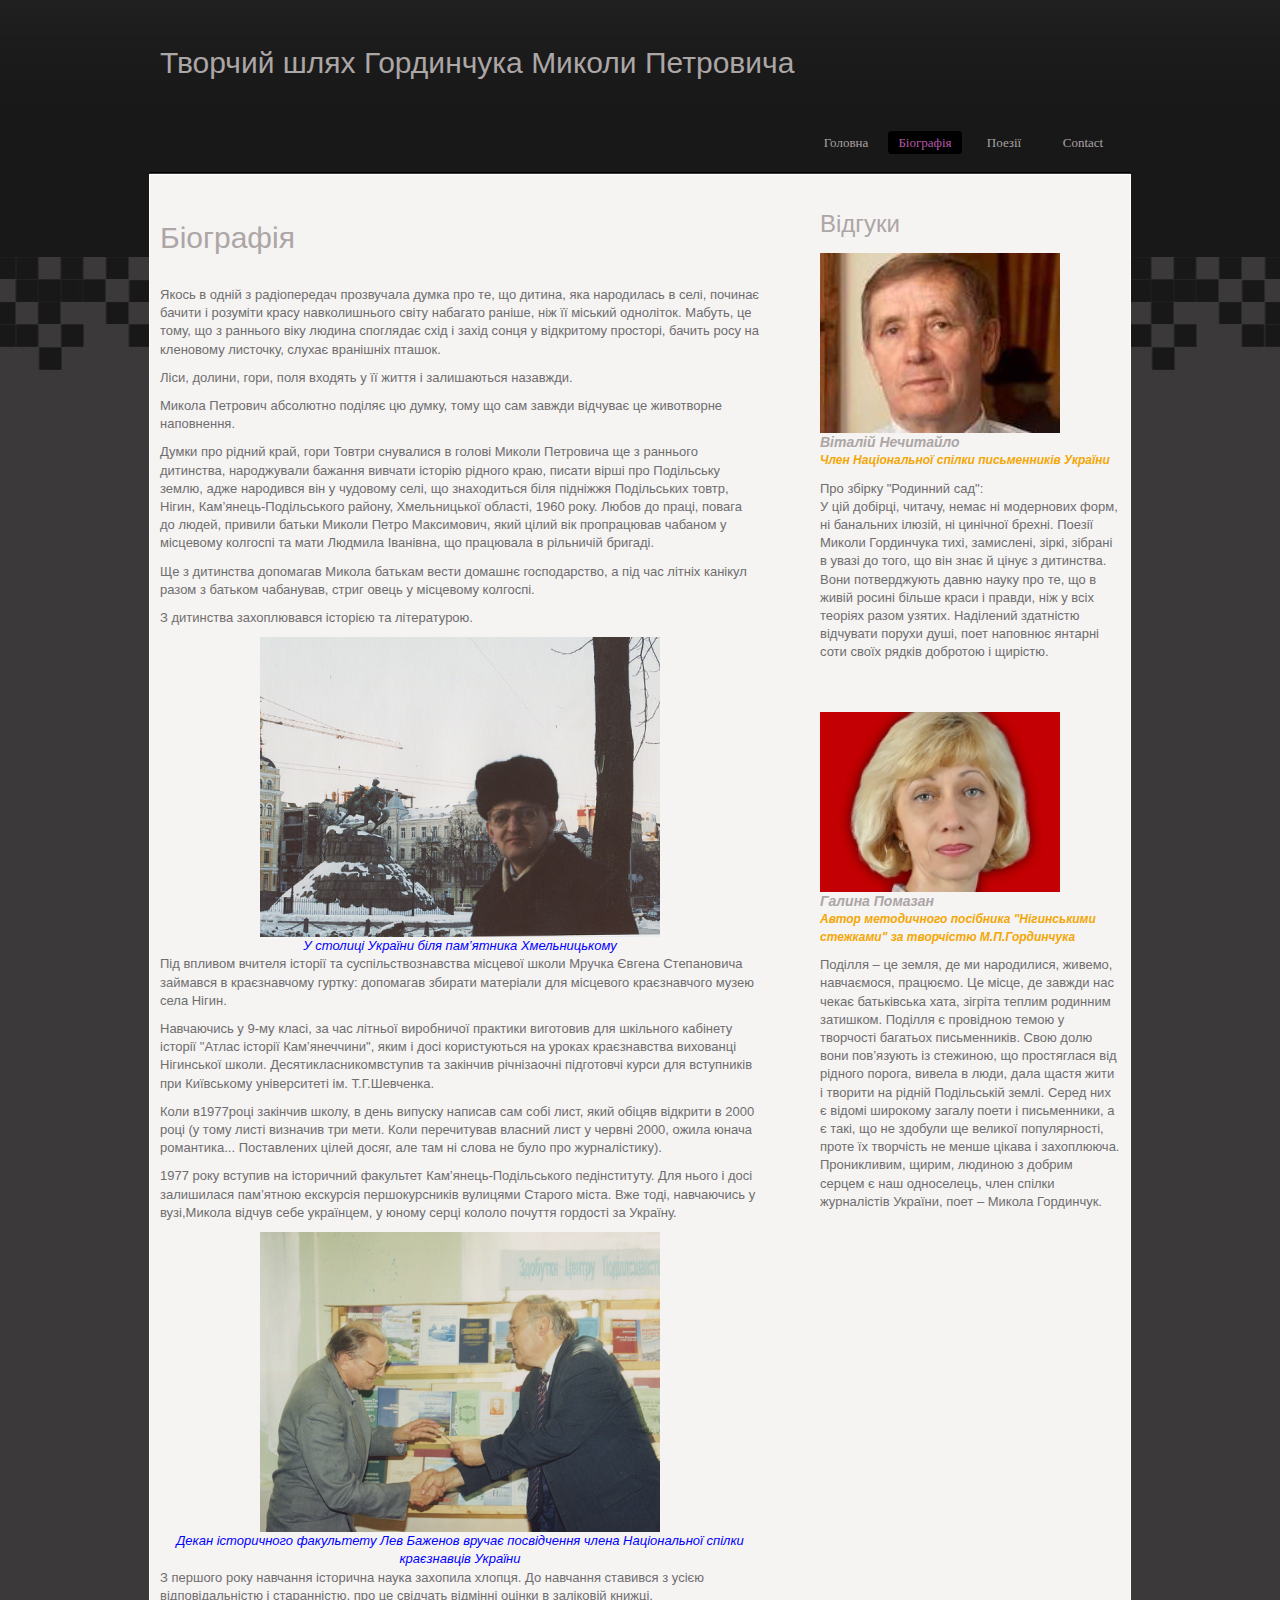
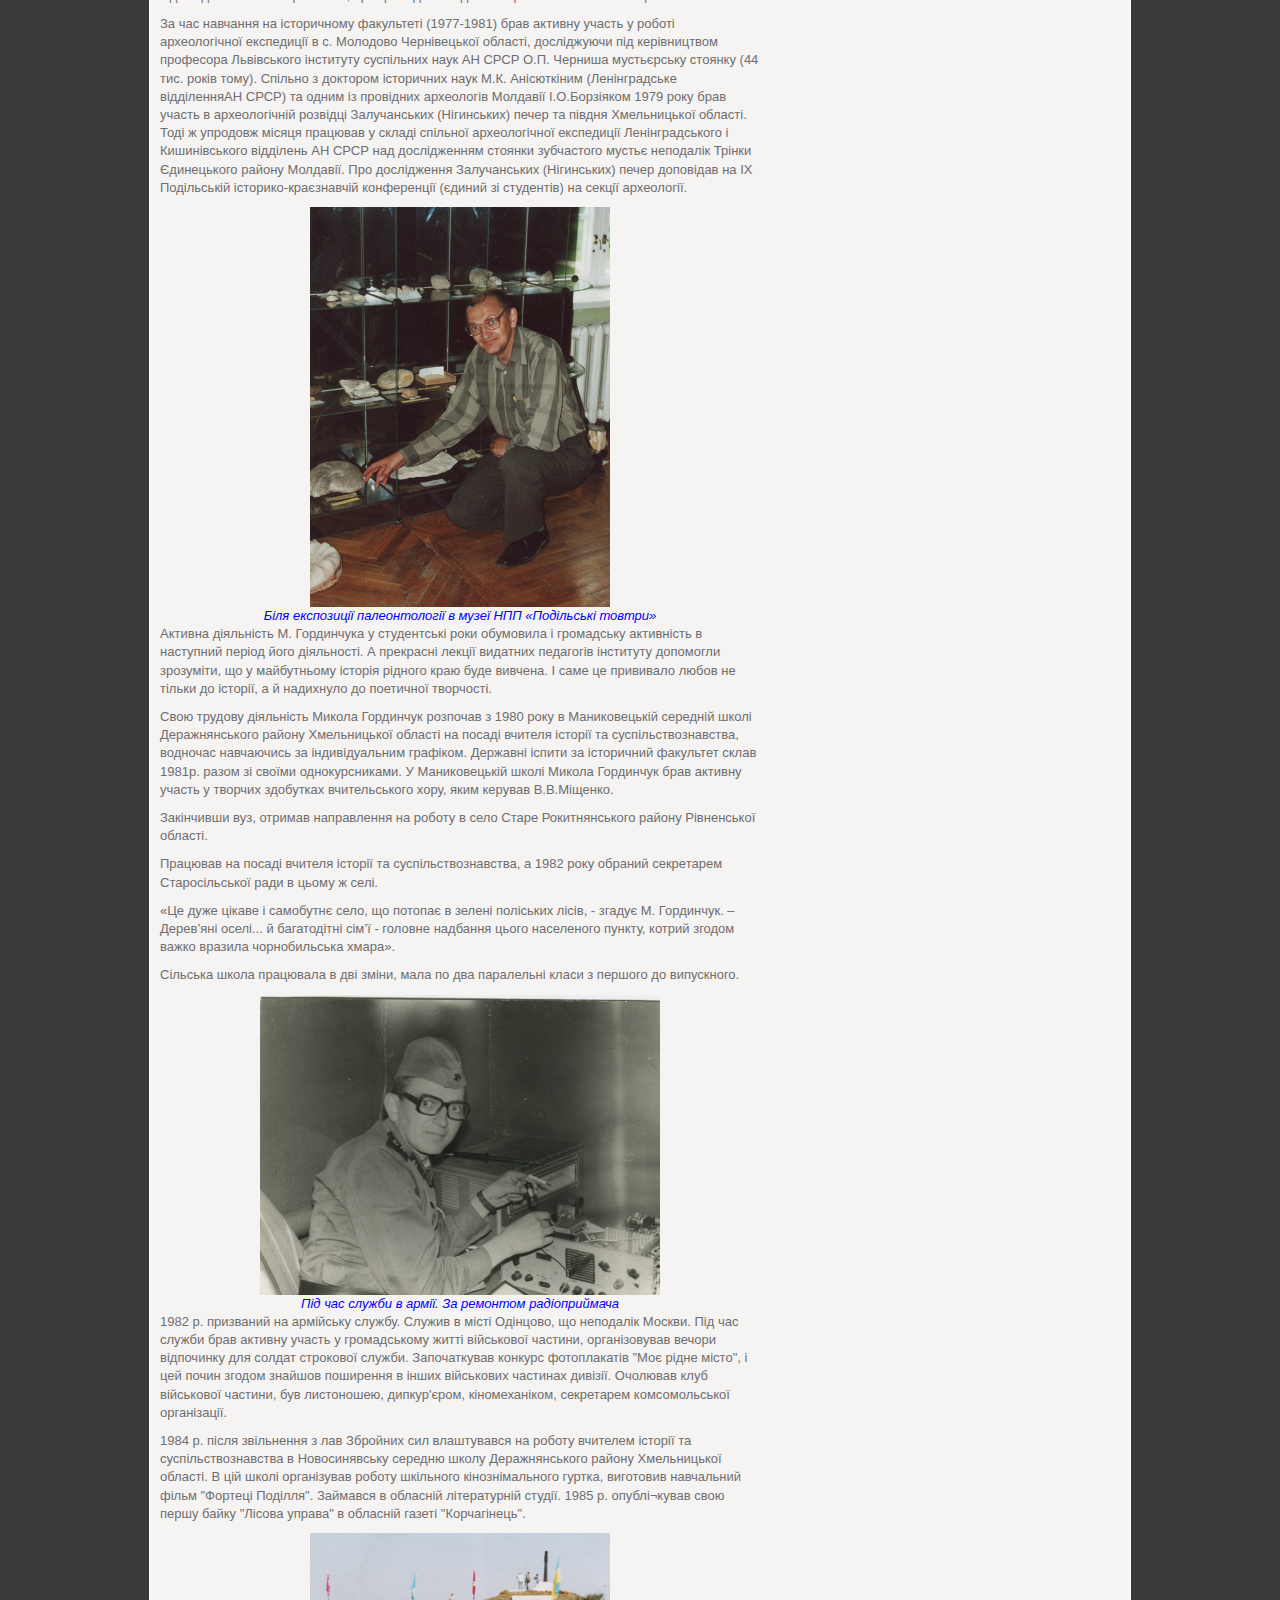
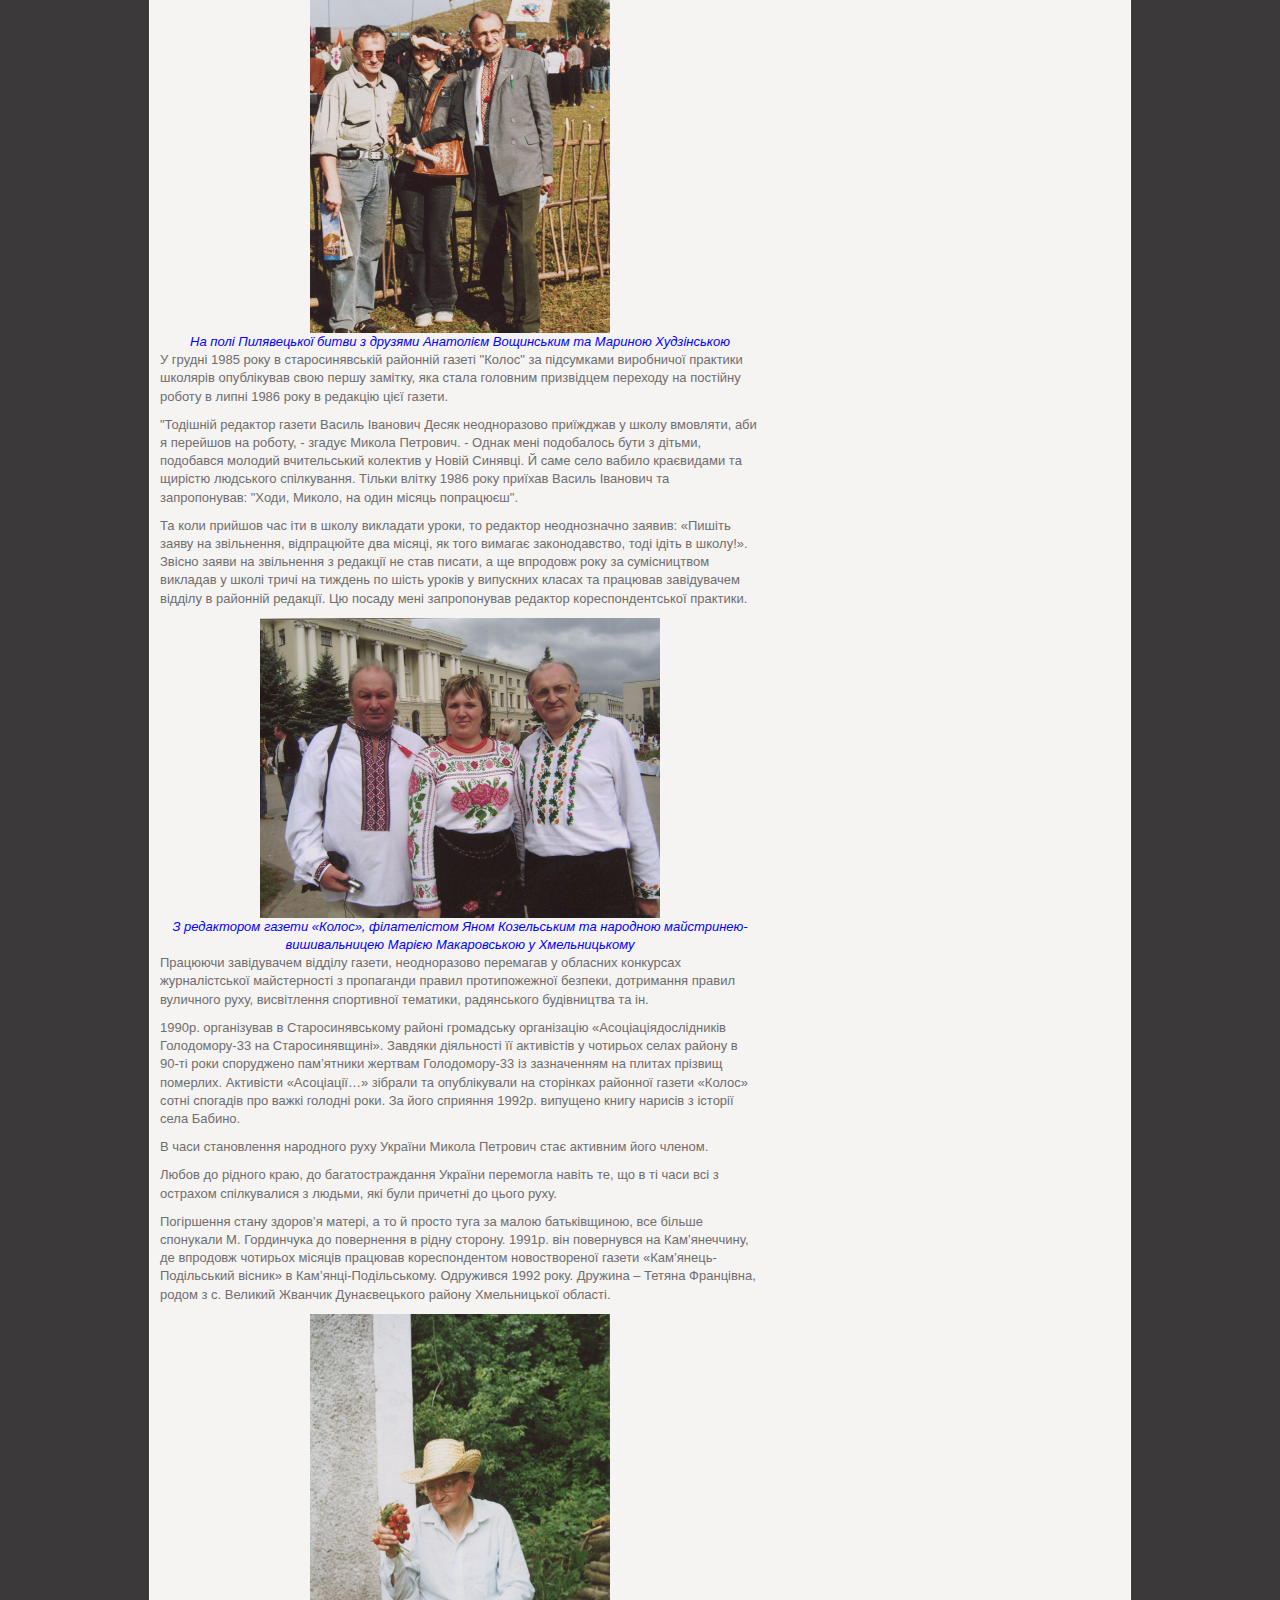
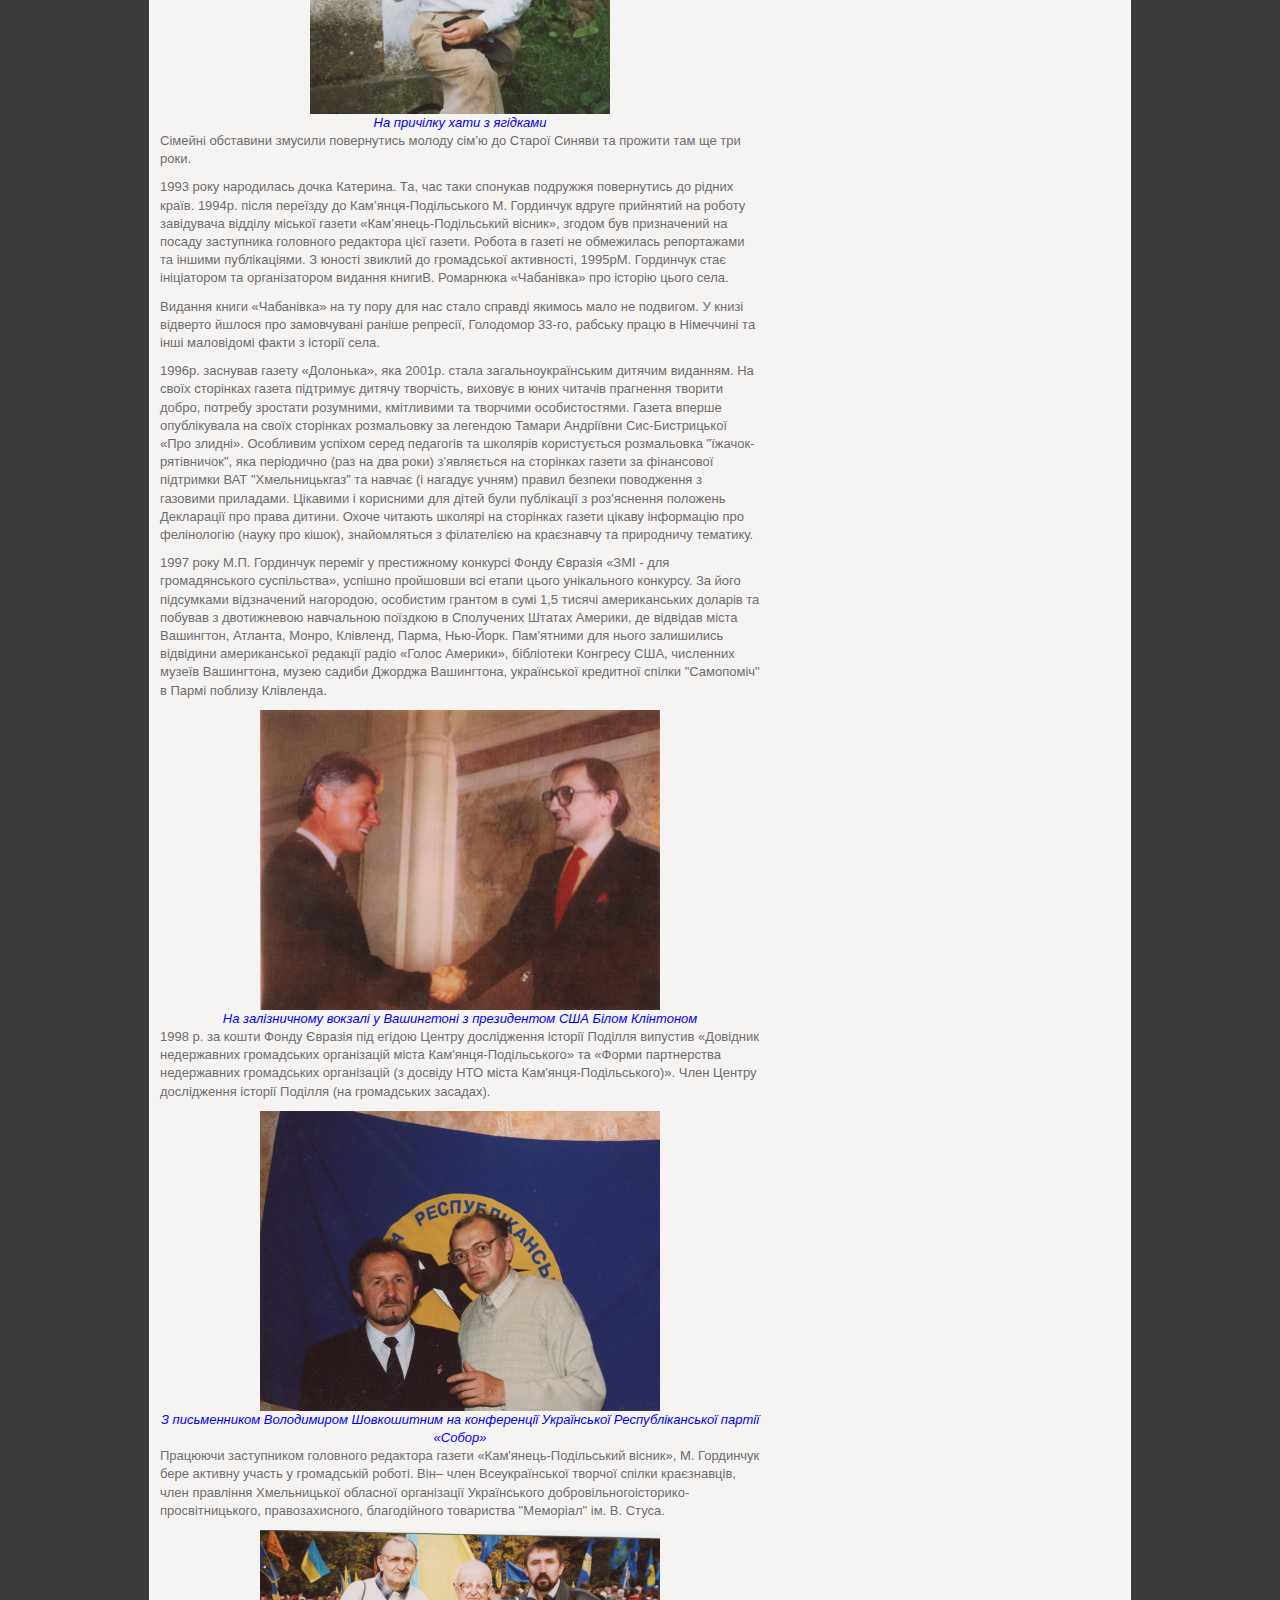
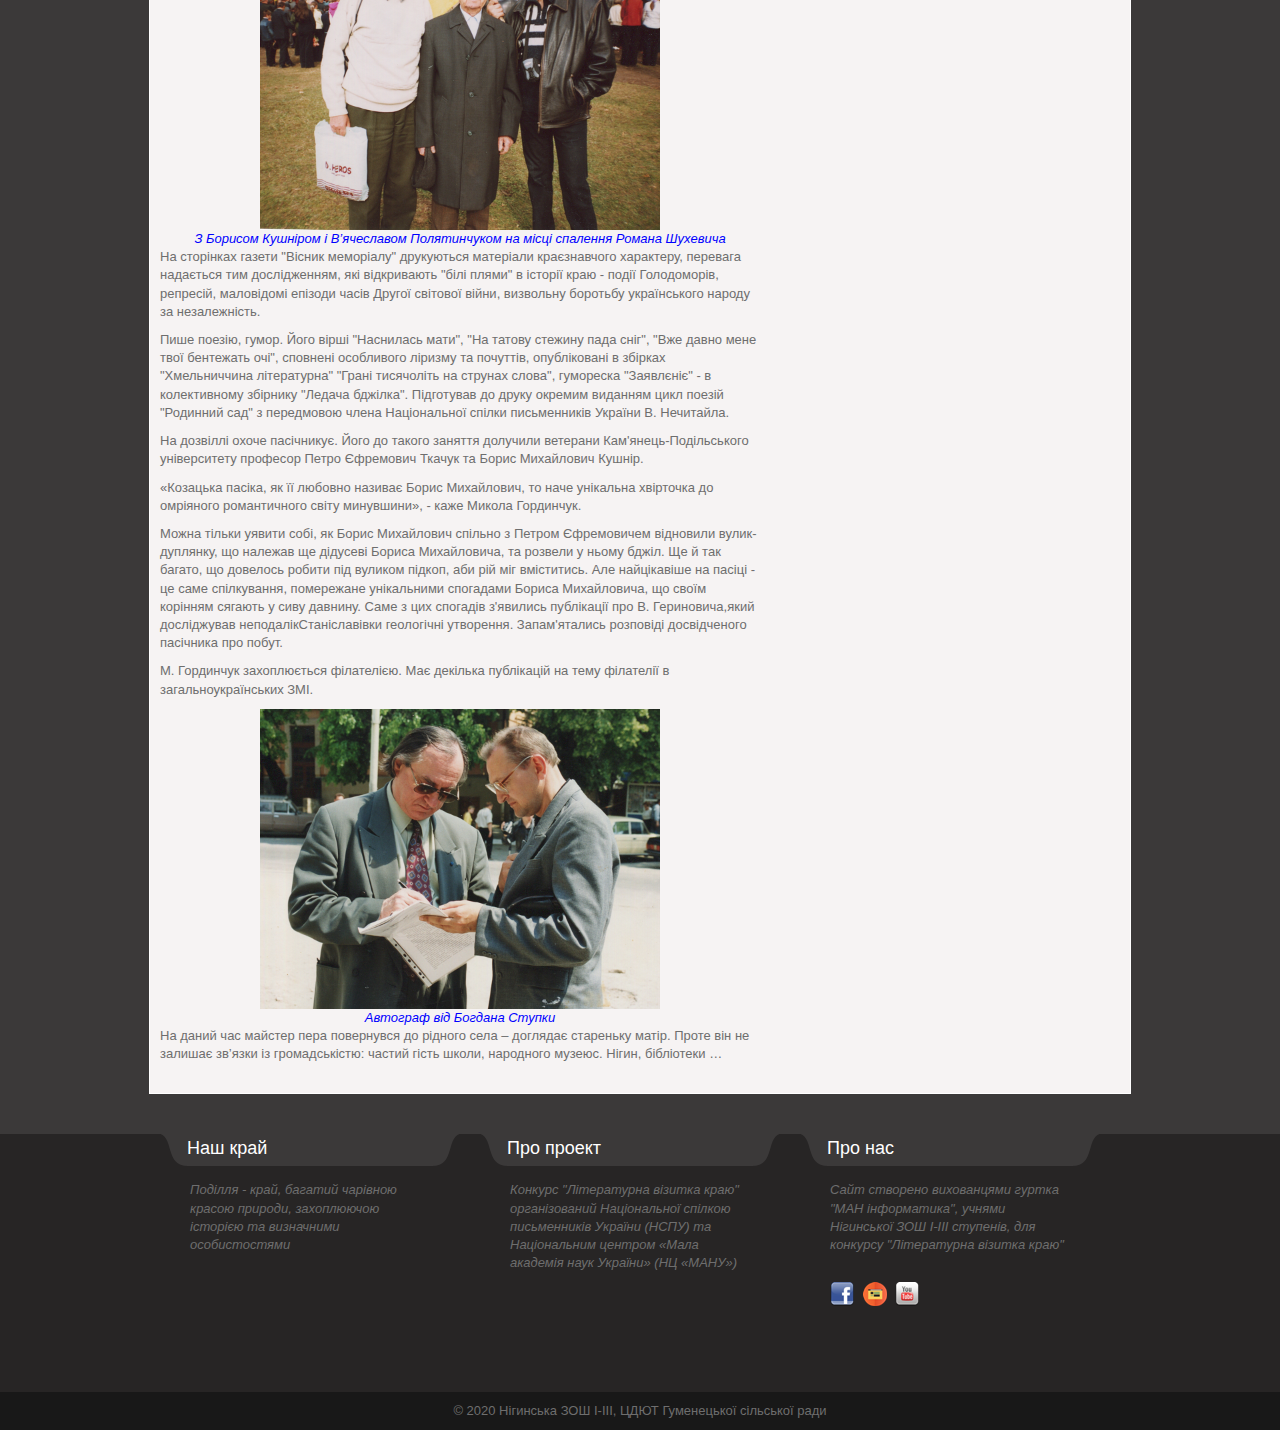
==== commit dc8c79ee: "fix styles" ====
--- a/biography.html
+++ b/biography.html
@@ -180,15 +180,6 @@
 
         </div>
         <div id="sidebar">
-            <h3>Діяльність</h3>
-            <ul class="templatemo_list">
-                <li><a href="#">Дитяче видання "Долонька"</a></li>
-                <li><a href="#">Журнал з філателії "Їжачок-поштовичок"</a></li>
-                <li><a href="#">Обласна молодіжна газета "Юла"</a></li>
-                <li><a href="#">Благодійне товариство "Меторіал"</a></li>
-                <li><a href="#">Всеукраїнська творча спілка краєзнавців</a></li>
-            </ul>
-
 
             <div class="about_box">
                 <h3>Відгуки</h3>
--- a/css/templatemo_style.css
+++ b/css/templatemo_style.css
@@ -92,7 +92,8 @@
 h2 {
     font-size: 30px;
     margin: 0 0 25px;
-    padding: 5px 0
+    padding: 5px 0;
+    line-height: 1.2;
 }
 
 h3 {
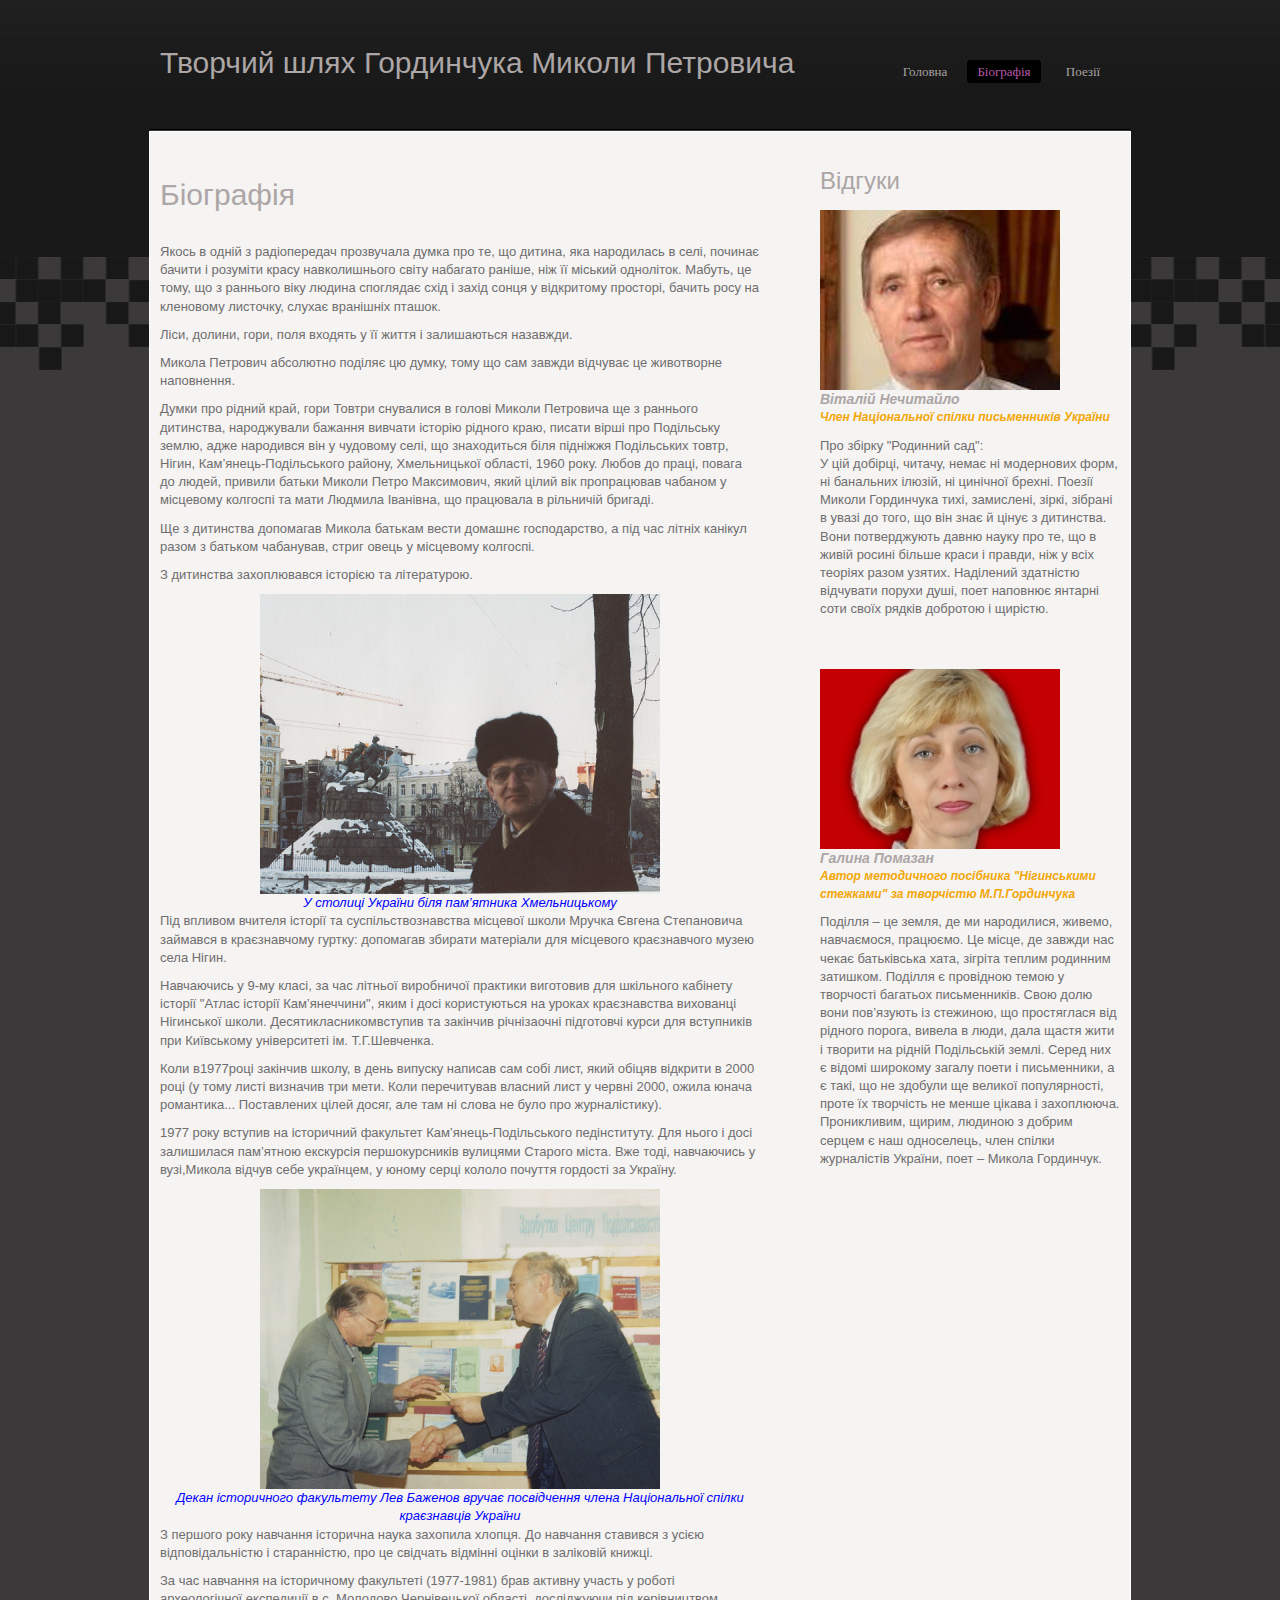
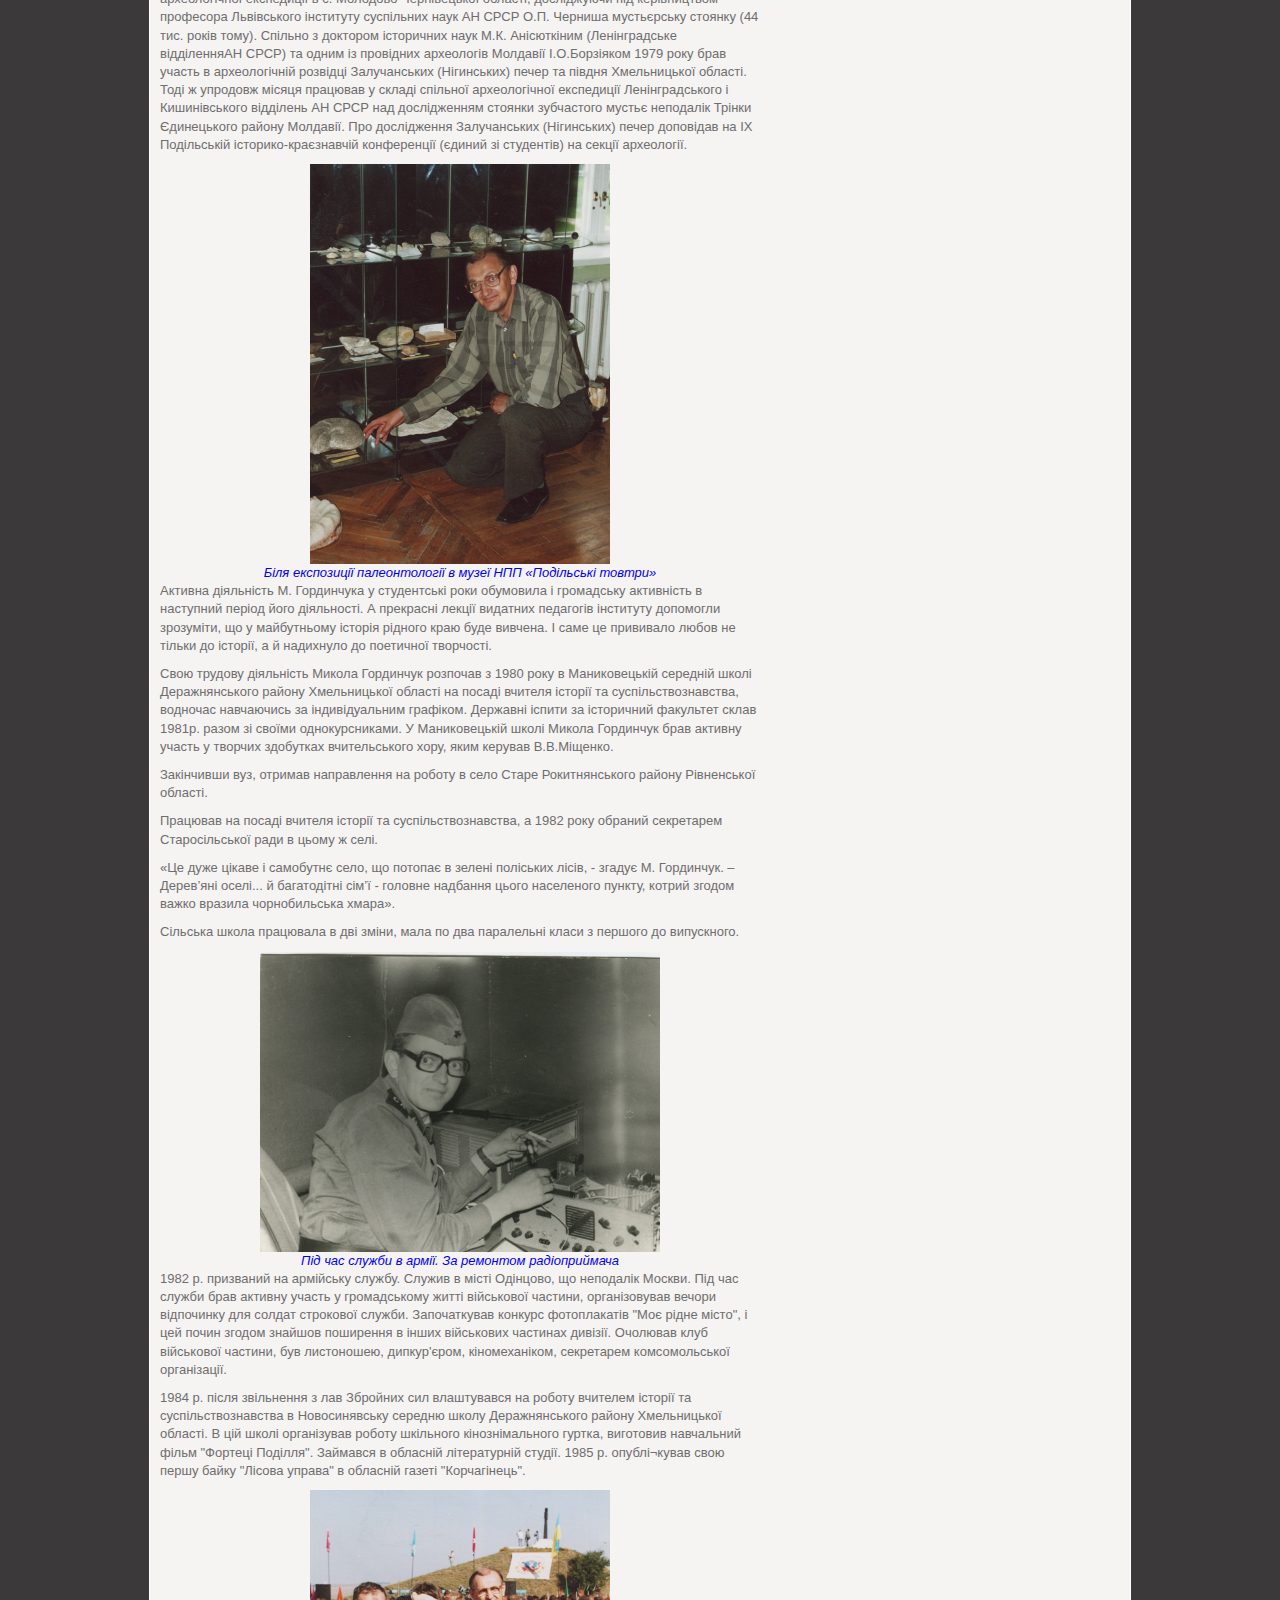
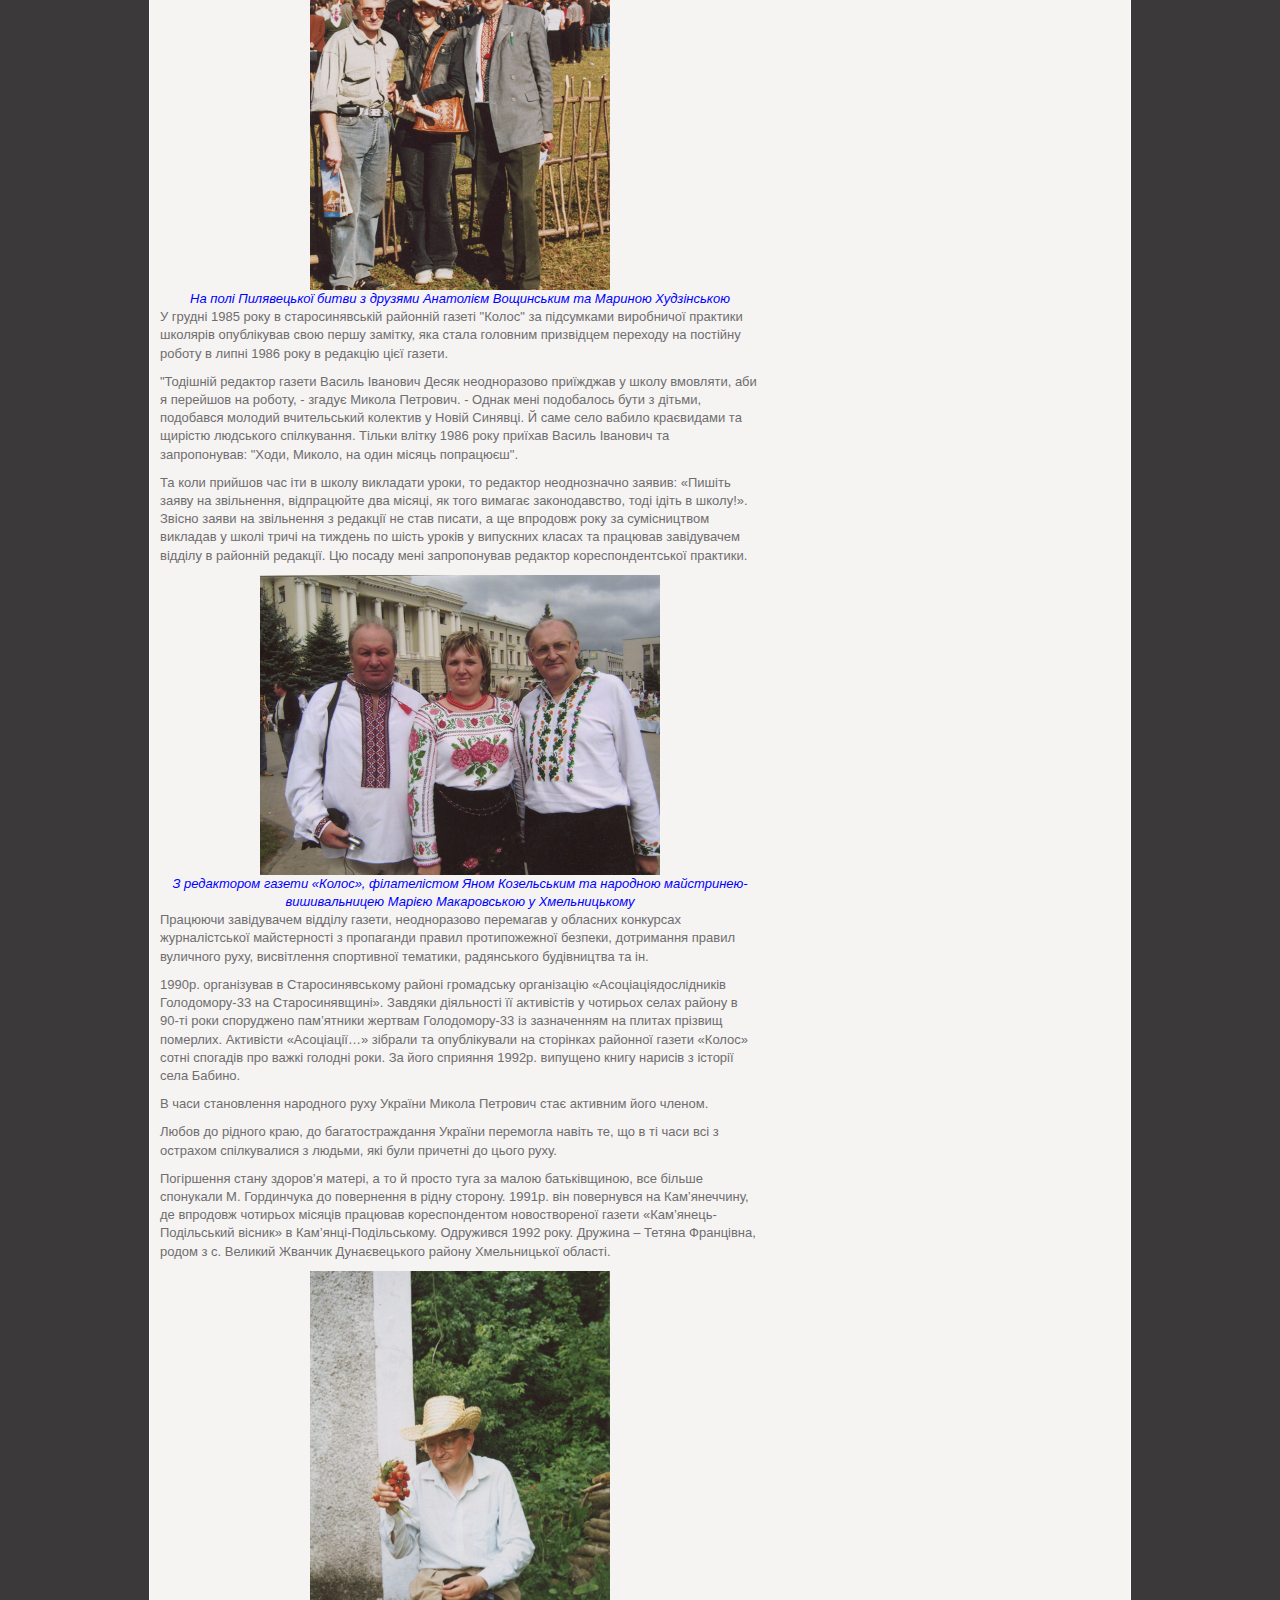
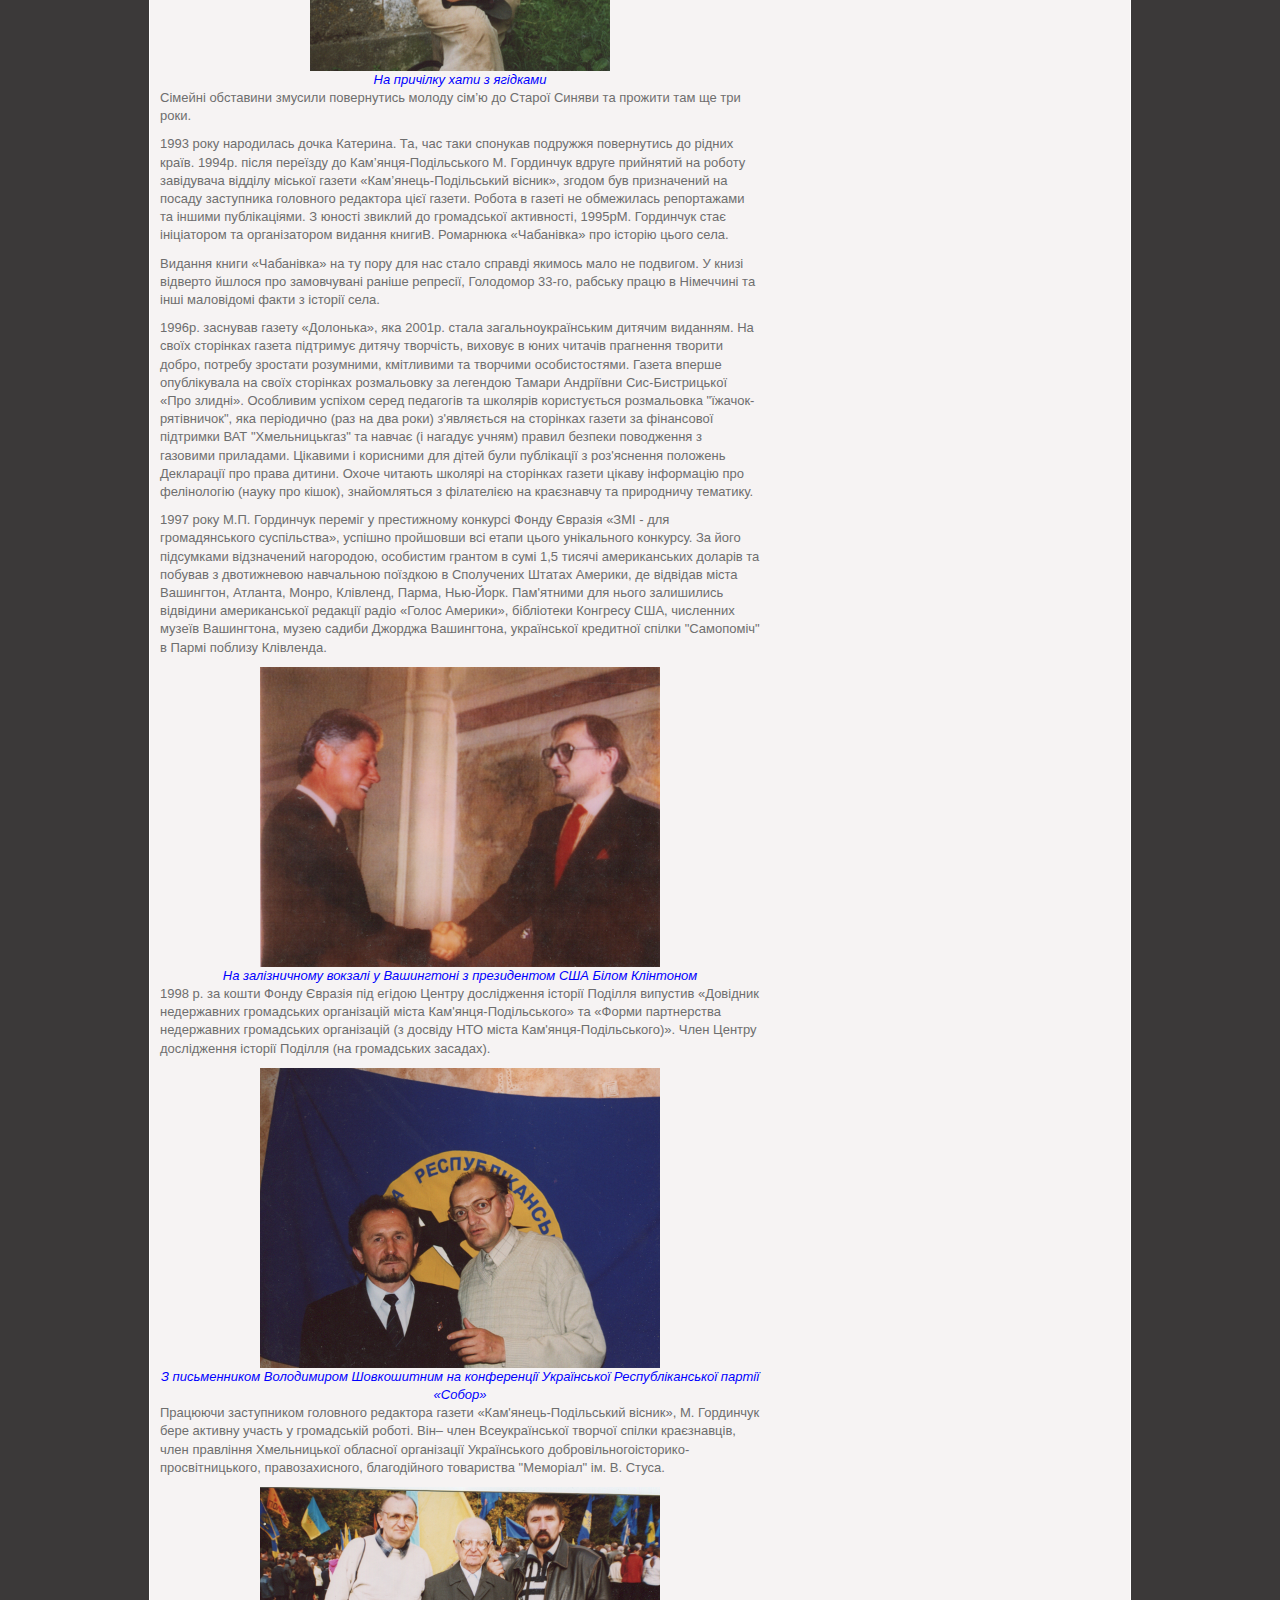
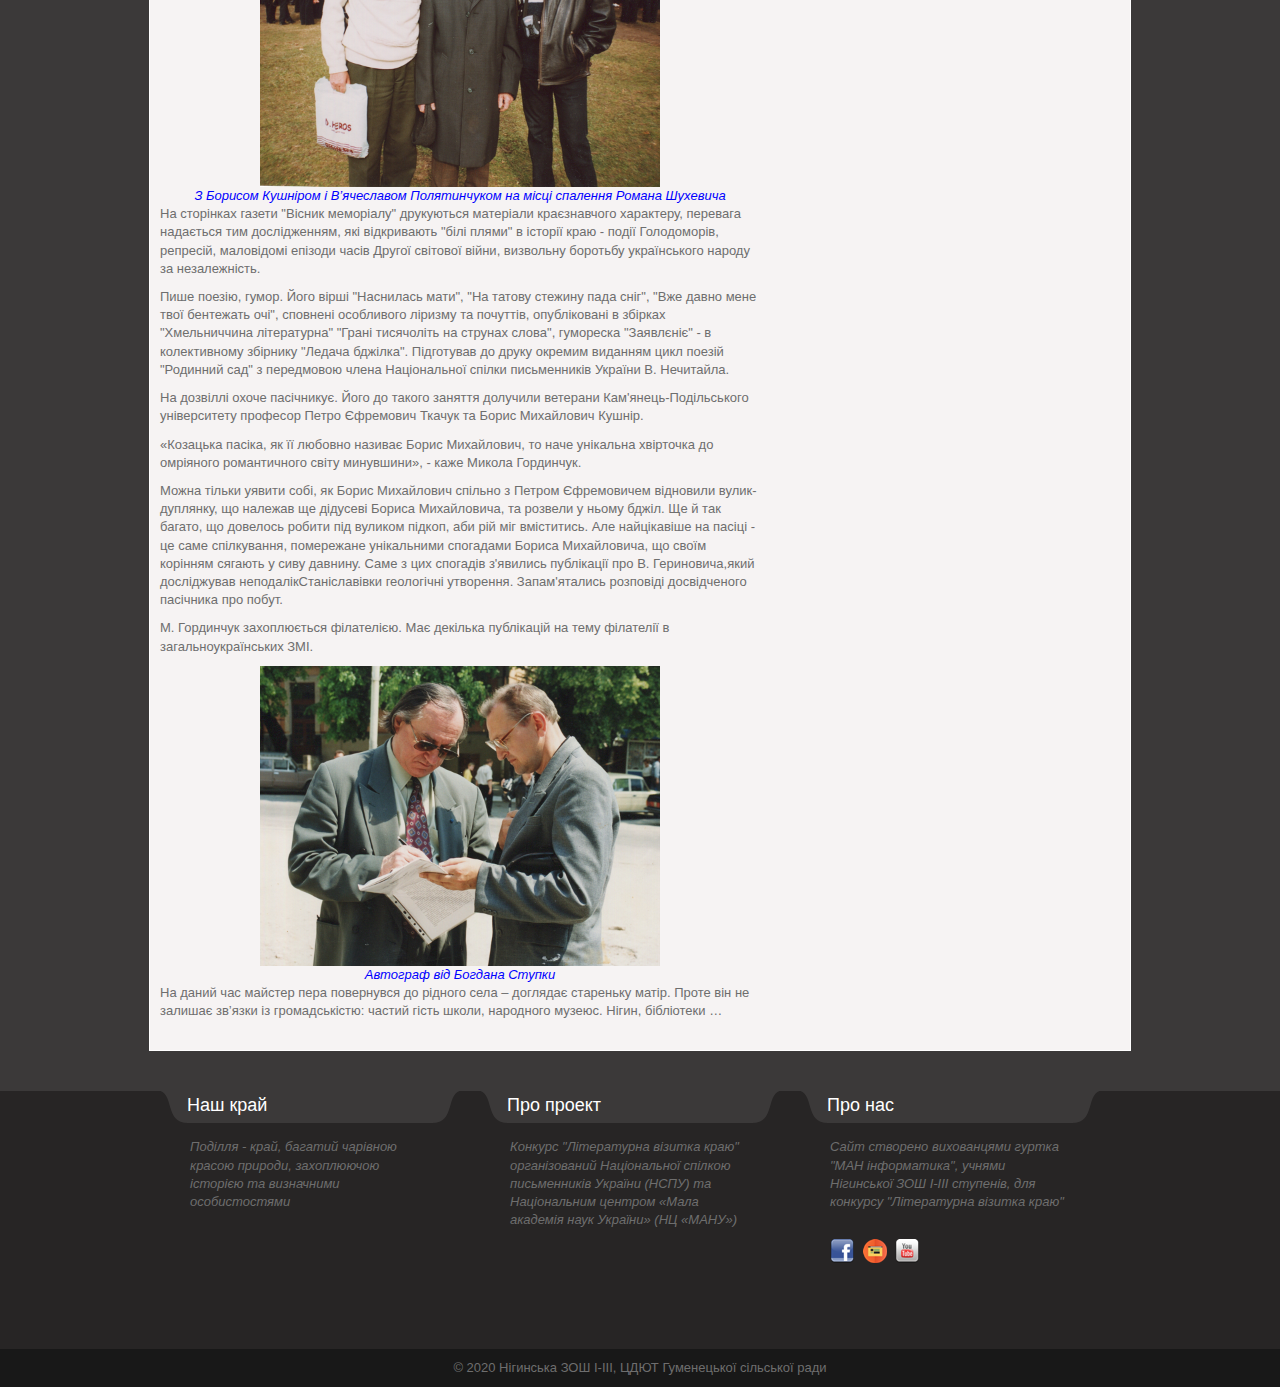
==== commit 5708b844: "--contacts" ====
--- a/biography.html
+++ b/biography.html
@@ -53,8 +53,6 @@
                 <li><a href="index.html">Головна</a></li>
                 <li><a href="biography.html" class="selected">Біографія</a> </li>
                 <li><a href="Poesii.html">Поезії</a></li>
-
-                <li><a href="contact.html">Contact</a></li>
             </ul>
             <br style="clear: left" />
         </div>
